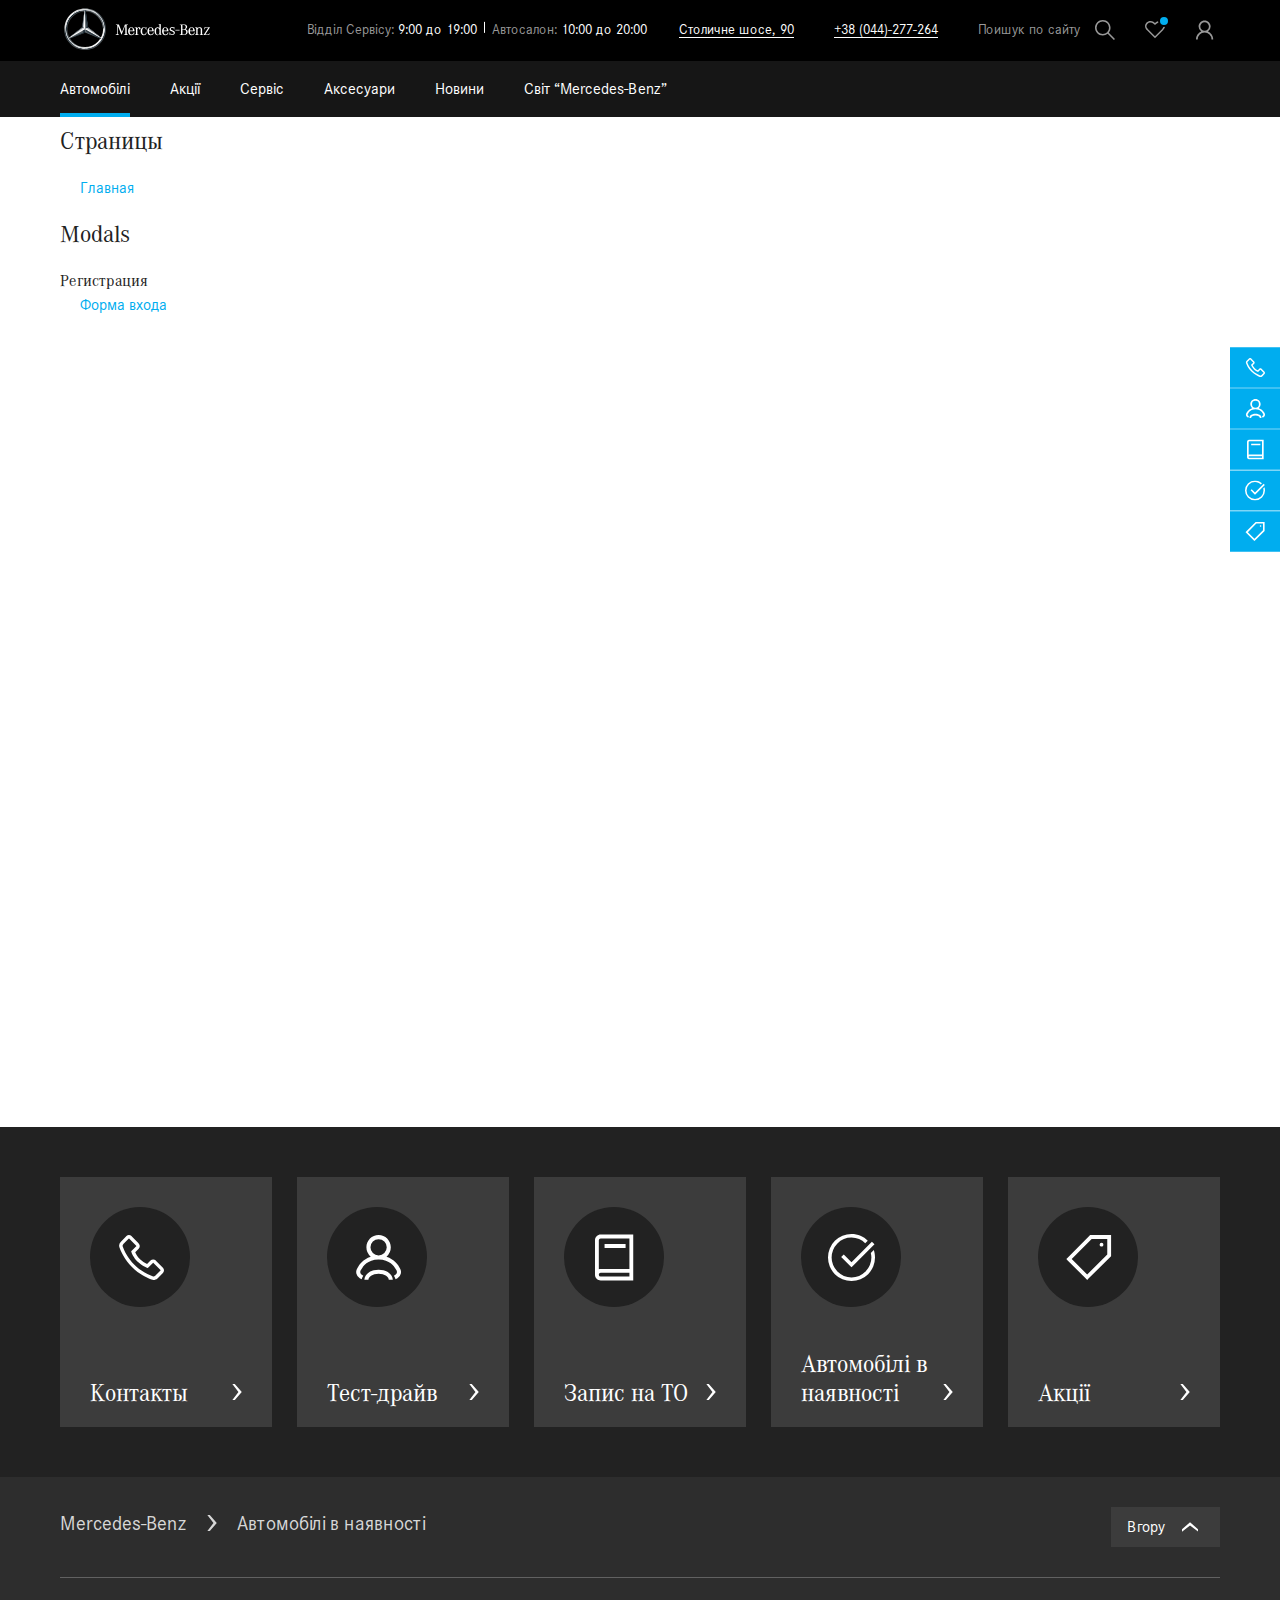
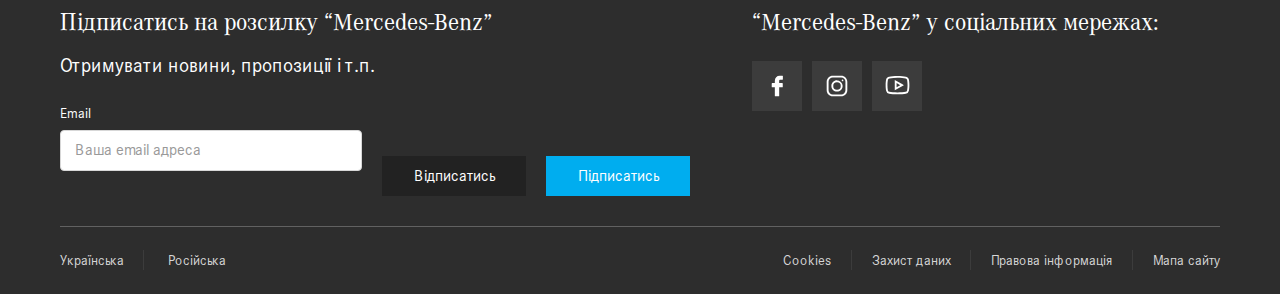
==== settings.html @ 361cc805 "login-popup" ====
<!DOCTYPE html>
<html lang="ru">

<head>
	<meta charset="UTF-8">
	<meta name="viewport" content="width=device-width, user-scalable=no, initial-scale=1.0, maximum-scale=1.0, minimum-scale=1.0">
	<meta http-equiv="X-UA-Compatible" content="IE=edge">
	<meta name="format-detection" content="telephone=no">
	<title>Mercedes Benz</title>
	<meta name="description" content="">
	<meta name="keywords" content="">

	<!--== Preload Fonts -->
	<link rel="preload" href="fonts/CorporateA-Regular.woff2" as="font" type="font/woff" crossorigin="">
	<link rel="preload" href="fonts/CorporateS-Regular.woff2" as="font" type="font/woff" crossorigin="">

	<!--== favicon  -->
	<link rel="apple-touch-icon" sizes="180x180" href="favicon/apple-touch-icon.png">
	<link rel="icon" type="image/png" sizes="32x32" href="favicon/favicon-32x32.png">
	<link rel="icon" type="image/png" sizes="16x16" href="favicon/favicon-16x16.png">
	<link rel="manifest" href="favicon/site.webmanifest">
	<link rel="mask-icon" href="favicon/safari-pinned-tab.svg" color="#888888">
	<meta name="msapplication-TileColor" content="#000000">
	<meta name="theme-color" content="#000000">

	<link rel="stylesheet" href="css/vendor.css">
	<link rel="stylesheet" href="css/index.css">
</head>

<body class="body">
	<div class="site">
		<header class="site__header header">
			<div class="header__top">
				<div class="container">
					<a class="header__logo" href="/">
						<img src="images/mercedes-benz-logo.svg" alt="site logo">
					</a>

					<div class="header__info">
						<div class="header__worktime worktime">
							<div class="worktime__item">
								<span class="worktime__title">Відділ Сервісу:</span>
								<span class="worktime__time">9:00 до 19:00</span>
							</div>
							<div class="worktime__item">
								<span class="worktime__title">Автосалон:</span>
								<span class="worktime__time">10:00 до 20:00</span>
							</div>
						</div>
						
						<div class="header__address">Столичне шосе, 90</div>

						<a class="header__phone" href="tel:+38044277264">+38 (044)-277-264</a>
					</div>
					
					<div class="header__controll"> 
						<button class="button _icon header__search">
							Поишук по сайту
							<span class="icon">
								<svg class="icon-search">
									<use xlink:href="symbol/sprite.svg#icon-search"></use>
								</svg>
							</span>
						</button>

						<button class="button _icon _wishlist">
							<span class="icon">
								<svg class="icon-heart">
									<use xlink:href="symbol/sprite.svg#icon-heart"></use>
								</svg>
							</span>
						</button>
						<a class="button _icon js-popup" href="#popup-login">
							<span class="icon">
								<svg class="icon-user">
									<use xlink:href="symbol/sprite.svg#icon-user"></use>
								</svg>
							</span>
						</a>
					</div>

					<button class="button _icon button-burger">
						<span class="icon">
							<svg class="icon-burger">
								<use xlink:href="symbol/sprite.svg#icon-burger"></use>
							</svg>
						</span>
					</button>
				</div>
			</div>
	
			<div class="header__nav">
				<div class="container">
					<nav class="menu">
	<ul class="menu__list">
		<li class="menu__item _has-submenu">
			<a href="#" class="menu__link _is-active">Автомобілі</a>

			<div class="submenu ">
				<header class="submenu__header">
					<h2 class="submenu__title">Автомобілі</h2>
					<button class="button _icon">
						<span class="icon">
							<svg class="icon-times">
								<use xlink:href="symbol/sprite.svg#icon-times"></use>
							</svg>
						</span>
					</button>
				</header>

				<ul class="submenu__list">
					<li class="submenu__item _has-submenu">
						<a href="#" class="submenu__link">
							<span class="submenu__link-text">Огляд модельного ряду </span>
							<span class="icon">
								<svg class="icon-arrow-next">
									<use xlink:href="symbol/sprite.svg#icon-arrow-next"></use>
								</svg>
							</span>
						</a>

						<div class="submenu">
							<header class="submenu__header">
								<button class="button _icon">
									<span class="icon">
										<svg class="icon-arrow-prev">
											<use xlink:href="symbol/sprite.svg#icon-arrow-prev"></use>
										</svg>
									</span>
								</button>
								<span class="submenu__title">Огляд модельного ряду</span>
							</header>

							<ul class="submenu__list">
								<li class="submenu__item _has-submenu">
									<a href="#" class="submenu__link">Підменю другого порядку #1</a>
								</li>
								<li class="submenu__item _has-submenu">
									<a href="#" class="submenu__link">Підменю другого порядку #2</a>
								</li>
								<li class="submenu__item _has-submenu">
									<a href="#" class="submenu__link">Підменю другого порядку #3</a>
								</li>
								<li class="submenu__item _has-submenu">
									<a href="#" class="submenu__link">Підменю другого порядку #4</a>
								</li>
								<li class="submenu__item _has-submenu">
									<a href="#" class="submenu__link">Підменю другого порядку #5</a>
								</li>
							</ul>
						</div>
					</li>
					<li class="submenu__item _has-submenu">
						<a href="#" class="submenu__link">
							<span class="submenu__link-text">Огляд модельного ряду </span>
							<span class="icon">
								<svg class="icon-arrow-next">
									<use xlink:href="symbol/sprite.svg#icon-arrow-next"></use>
								</svg>
							</span>
						</a>

						<div class="submenu">
							<header class="submenu__header">
								<button class="button _icon">
									<span class="icon">
										<svg class="icon-arrow-prev">
											<use xlink:href="symbol/sprite.svg#icon-arrow-prev"></use>
										</svg>
									</span>
								</button>
								<span class="submenu__title">Огляд модельного ряду</span>
							</header>

							<ul class="submenu__list">
								<li class="submenu__item _has-submenu">
									<a href="#" class="submenu__link">Підменю другого порядку #1</a>
								</li>
								<li class="submenu__item _has-submenu">
									<a href="#" class="submenu__link">Підменю другого порядку #2</a>
								</li>
								<li class="submenu__item _has-submenu">
									<a href="#" class="submenu__link">Підменю другого порядку #3</a>
								</li>
								<li class="submenu__item _has-submenu">
									<a href="#" class="submenu__link">Підменю другого порядку #4</a>
								</li>
								<li class="submenu__item _has-submenu">
									<a href="#" class="submenu__link">Підменю другого порядку #5</a>
								</li>
							</ul>
						</div>
					</li>
					<li class="submenu__item">
						<a href="#" class="submenu__link">
							<span class="submenu__link-text">Автомобілі в наявності</span>
						</a>
					</li>
					<li class="submenu__item">
						<a href="#" class="submenu__link">
							<span class="submenu__link-text">Акційні автомобілі</span>
						</a>
					</li>
					<li class="submenu__item">
						<a href="#" class="submenu__link">
							<span class="submenu__link-text">Тест-драйв</span>
						</a>
					</li>
					<li class="submenu__item">
						<a href="#" class="submenu__link">
							<span class="submenu__link-text">Порівняти автомобілі</span>
						</a>
					</li>
					<li class="submenu__item">
						<a href="#" class="submenu__link">
							<span class="submenu__link-text">Фінансові програми</span>
						</a>
					</li>
					<li class="submenu__item">
						<a href="#" class="submenu__link">
							<span class="submenu__link-text">Прайс-лист</span>
						</a>
					</li>
					<li class="submenu__item">
						<a href="#" class="submenu__link">
							<span class="submenu__link-text">Корпоративнi продажi</span>
						</a>
					</li>
				</ul>
			</div>
		</li>

		<li class="menu__item _has-submenu">
			<a href="#" class="menu__link">Акції</a>

			<div class="submenu">
				<header class="submenu__header">
					<h2 class="submenu__title">Аакції</h2>
					<button class="button _icon">
						<span class="icon">
							<svg class="icon-times">
								<use xlink:href="symbol/sprite.svg#icon-times"></use>
							</svg>
						</span>
					</button>
				</header>

				<ul class="submenu__list">
					<li class="submenu__item _has-submenu">
						<a href="#" class="submenu__link">
							<span class="submenu__link-text">Огляд модельного ряду </span>
							<span class="icon">
								<svg class="icon-arrow-next">
									<use xlink:href="symbol/sprite.svg#icon-arrow-next"></use>
								</svg>
							</span>
						</a>

						<div class="submenu">
							<header class="submenu__header">
								<button class="button _icon">
									<span class="icon">
										<svg class="icon-arrow-prev">
											<use xlink:href="symbol/sprite.svg#icon-arrow-prev"></use>
										</svg>
									</span>
								</button>
								<span class="submenu__title">Огляд модельного ряду</span>
							</header>

							<ul class="submenu__list">
								<li class="submenu__item _has-submenu">
									<a href="#" class="submenu__link">Підменю другого порядку #1</a>
								</li>
								<li class="submenu__item _has-submenu">
									<a href="#" class="submenu__link">Підменю другого порядку #2</a>
								</li>
								<li class="submenu__item _has-submenu">
									<a href="#" class="submenu__link">Підменю другого порядку #3</a>
								</li>
								<li class="submenu__item _has-submenu">
									<a href="#" class="submenu__link">Підменю другого порядку #4</a>
								</li>
								<li class="submenu__item _has-submenu">
									<a href="#" class="submenu__link">Підменю другого порядку #5</a>
								</li>
							</ul>
						</div>
					</li>
					<li class="submenu__item _has-submenu">
						<a href="#" class="submenu__link">
							<span class="submenu__link-text">Огляд модельного ряду </span>
							<span class="icon">
								<svg class="icon-arrow-next">
									<use xlink:href="symbol/sprite.svg#icon-arrow-next"></use>
								</svg>
							</span>
						</a>

						<div class="submenu">
							<header class="submenu__header">
								<button class="button _icon">
									<span class="icon">
										<svg class="icon-arrow-prev">
											<use xlink:href="symbol/sprite.svg#icon-arrow-prev"></use>
										</svg>
									</span>
								</button>
								<span class="submenu__title">Огляд модельного ряду</span>
							</header>

							<ul class="submenu__list">
								<li class="submenu__item _has-submenu">
									<a href="#" class="submenu__link">Підменю другого порядку #1</a>
								</li>
								<li class="submenu__item _has-submenu">
									<a href="#" class="submenu__link">Підменю другого порядку #2</a>
								</li>
								<li class="submenu__item _has-submenu">
									<a href="#" class="submenu__link">Підменю другого порядку #3</a>
								</li>
								<li class="submenu__item _has-submenu">
									<a href="#" class="submenu__link">Підменю другого порядку #4</a>
								</li>
								<li class="submenu__item _has-submenu">
									<a href="#" class="submenu__link">Підменю другого порядку #5</a>
								</li>
							</ul>
						</div>
					</li>
					<li class="submenu__item">
						<a href="#" class="submenu__link">
							<span class="submenu__link-text">Автомобілі в наявності</span>
						</a>
					</li>
					<li class="submenu__item">
						<a href="#" class="submenu__link">
							<span class="submenu__link-text">Акційні автомобілі</span>
						</a>
					</li>
					<li class="submenu__item">
						<a href="#" class="submenu__link">
							<span class="submenu__link-text">Тест-драйв</span>
						</a>
					</li>
					<li class="submenu__item">
						<a href="#" class="submenu__link">
							<span class="submenu__link-text">Порівняти автомобілі</span>
						</a>
					</li>
					<li class="submenu__item">
						<a href="#" class="submenu__link">
							<span class="submenu__link-text">Фінансові програми</span>
						</a>
					</li>
					<li class="submenu__item">
						<a href="#" class="submenu__link">
							<span class="submenu__link-text">Прайс-лист</span>
						</a>
					</li>
					<li class="submenu__item">
						<a href="#" class="submenu__link">
							<span class="submenu__link-text">Корпоративнi продажi</span>
						</a>
					</li>
				</ul>
			</div>
		</li>
		
		<li class="menu__item"><a href="#" class="menu__link">Сервіс</a></li>
		
		<li class="menu__item"><a href="#" class="menu__link">Аксесуари</a></li>
		<li class="menu__item"><a href="#" class="menu__link">Новини</a></li>
		<li class="menu__item"><a href="#" class="menu__link">Світ “Mercedes-Benz”</a></li>
	</ul>
</nav>
				</div>
			</div>
		</header>
		

<main class="m-settings">
	<div class="container">
		
		<div class="m-settings__block">
			<h3 class="m-settings__title">
				Страницы
			</h3>
			
			<ul class="m-settings__list">
				<li class="m-settings__item">
					<a class="m-settings__link" href="index.html">Главная</a>
				</li>
			</ul>
		</div>

		<div class="m-settings__block">
			<h3 class="m-settings__title">
				Modals
			</h3>

			<h4>Регистрация</h4>
			<ul class="m-settings__list">
				<li class="m-settings__item">
					<a class="m-settings__link" href="index.html">Форма входа</a>
				</li>
			</ul>
		</div>

	</div>
</main>

<style>

	.m-settings .container {
		max-width: 1200px;
		margin: 0 auto;

		min-height: 1000px;
	}

	.m-settings__block {
		margin-bottom: 20px;
	}

	.m-settings__title {
		margin: 10px 0 20px 0;
	}

	.m-settings__list {
		margin: 0 0 0 20px;
		padding: 0;
		list-style: none;
	}

	.m-settings__link {
		text-decoration: none;
		color: #00adef;
	}

	.m-settings__link:hover {
		text-decoration: underline;
	}

</style>

			<footer class="site__footer footer">
				<div class="footer__nav">
					<nav class="footer-nav">
						<div class="container">
							<a href="#" class="footer-nav__item">
								<div class="footer-nav__icon">
									<span class="icon _xl">
										<svg class="icon__svg icon-phone _xl">
											<use xlink:href="symbol/sprite.svg#icon-phone"></use>
										</svg>
									</span>								
								</div>
								<div class="footer-nav__text">
									Контакты
									<span class="icon">
										<svg class=" icon-arrow-next">
											<use xlink:href="symbol/sprite.svg#icon-arrow-next"></use>
										</svg>
									</span>
								</div>
							</a>
							<a href="#" class="footer-nav__item">
								<div class="footer-nav__icon">
									<span class="icon _xl">
										<svg class="icon__svg icon-test-drive _xl">
											<use xlink:href="symbol/sprite.svg#icon-test-drive"></use>
										</svg>
									</span>
								</div>	
								<div class="footer-nav__text">
									Тест-драйв
									<span class="icon">
										<svg class="icon-arrow-next">
											<use xlink:href="symbol/sprite.svg#icon-arrow-next"></use>
										</svg>
									</span>
								</div>
							</a>
							<a href="#" class="footer-nav__item">
								<div class="footer-nav__icon">
									<span class="icon _xl">
										<svg class="icon__svg icon-book _xl">
											<use xlink:href="symbol/sprite.svg#icon-book"></use>
										</svg>
									</span>
								</div>
								<div class="footer-nav__text">
									Запис на ТО
									<span class="icon">
										<svg class="icon-arrow-next">
											<use xlink:href="symbol/sprite.svg#icon-arrow-next"></use>
										</svg>
									</span>
								</div>
							</a>
							<a href="#" class="footer-nav__item">
								<div class="footer-nav__icon">
									<span class="icon _xl">
										<svg class="icon__svg icon-checkmark _xl">
											<use xlink:href="symbol/sprite.svg#icon-checkmark"></use>
										</svg>
									</span>
								</div>
								<div class="footer-nav__text">
									Автомобілі в наявності
									<span class="icon">
										<svg class="icon-arrow-next">
											<use xlink:href="symbol/sprite.svg#icon-arrow-next"></use>
										</svg>
									</span>
								</div>
							</a>
							<a href="#" class="footer-nav__item">
								<div class="footer-nav__icon">
									<span class="icon _xl">
										<svg class="icon__svg icon-sale _xl">
											<use xlink:href="symbol/sprite.svg#icon-sale"></use>
										</svg>
									</span>
								</div>	
								<div class="footer-nav__text">
									Акції
									<span class="icon">
										<svg class="icon-arrow-next">
											<use xlink:href="symbol/sprite.svg#icon-arrow-next"></use>
										</svg>
									</span>
								</div>
							</a>
						</div>
					</nav>
				</div>

				<div class="footer__main footer-main">
					<div class="footer-main__top">
						<div class="container">
							<nav class="footer-main__breadcrumbs breadcrumbs">
								<ol class="breadcrumbs__list">
									<li class="breadcrumbs__item">
										<a href="/" class="breadcrumbs__link">Mercedes-Benz</a>
										<span class="icon">
											<svg class=" icon-arrow-next">
												<use xlink:href="symbol/sprite.svg#icon-arrow-next"></use>
											</svg>
										</span>
									</li>
									<li class="breadcrumbs__item">
										Автомобілі в наявності
									</li>
								</ol>
							</nav>

							<a href="#" class="button button-totop">
								Вгору
								<span class="icon _top">
									<svg class="icon-arrow-next">
										<use xlink:href="symbol/sprite.svg#icon-arrow-next"></use>
									</svg>
								</span>	
							</a>
						</div>
					</div>

					<div class="footer-main__body">
						<div class="container">
							<div class="row">
								<div class="footer-main__subscribe subscribe">
									<h3 class="subscribe__title">Підписатись на розсилку “Mercedes-Benz”</h3>
									<p class="subscribe__descr">Отримувати новини, пропозиції і т.п.</p>

									<form class="subscribe__form form-subsrcribe" autocomplete='off'>
										<div class="form-group">
											<label class="label" for="form-subsrcribe-email">Email</label>
											<input class="input" type="text" placeholder="Ваша email адреса" required>
										</div>

										<button type="button" class="button-primary _dark">Відписатись</button>
										<button type="submit" class="button-primary">Підписатись</button>
									</form>
								</div>

								<div class="footer-main__social social">
									<h3 class="social__title">“Mercedes-Benz” у соціальних мережах:</h3>
									<div class="social__list">
										<a class="social__item" href="#">
											<span class="icon">
												<svg class="icon-facebook">
													<use xlink:href="symbol/sprite.svg#icon-facebook"></use>
												</svg>
											</span>	
										</a>

										<a class="social__item" href="#">
											<span class="icon">
												<svg class="icon-instagram">
													<use xlink:href="symbol/sprite.svg#icon-instagram"></use>
												</svg>
											</span>	
										</a>

										<a class="social__item" href="#">
											<span class="icon">
												<svg class="icon-youtube">
													<use xlink:href="symbol/sprite.svg#icon-youtube"></use>
												</svg>
											</span>	
										</a>
									</div>
								</div>
							</div>
						</div>
					</div>

					<div class="footer-main__bottom">
						<div class="container">
							<div class="footer__lang lang">
								<button class="button lang__item">Українська</button>
								<button class="button lang__item">Російська</button>
							</div>

							<nav class="footer-menu">
								<ul class="footer-menu__list">
									<li class="footer-menu__item">
										<a href="#" class="footer-menu__link">Cookies</a>
									</li>
									<li class="footer-menu__item">
										<a href="#" class="footer-menu__link">Захист даних</a>
									</li>
									<li class="footer-menu__item">
										<a href="#" class="footer-menu__link">Правова інформація</a>
									</li>
									<li class="footer-menu__item">
										<a href="#" class="footer-menu__link">Мапа сайту</a>
									</li>
								</ul>
							</nav>
						</div>
					</div>

				</div>
			</footer>

			<nav class="sticky-nav">
	<div class="sticky-nav__list">
		<div class="sticky-nav__item">
			<button class="button-primary _icon-left" data-sticky-nav-mobile-text="Контакты">
				<span class="icon">
					<svg class="icon-phone">
						<use xlink:href="symbol/sprite.svg#icon-phone"></use>
					</svg>
				</span>
				<span class="button-primary__text">Контакты</span>
			</button>
		</div>
		<div class="sticky-nav__item">
			<button class="button-primary _icon-left" data-sticky-nav-mobile-text="Тест-драйв">
				<span class="icon">
					<svg class="icon-test-drive">
						<use xlink:href="symbol/sprite.svg#icon-test-drive"></use>
					</svg>
				</span>
				<span class="button-primary__text">Тест-драйв</span>
			</button>
		</div>
		<div class="sticky-nav__item">
			<button class="button-primary _icon-left" data-sticky-nav-mobile-text="Запис на ТО">
				<span class="icon">
					<svg class="icon-book">
						<use xlink:href="symbol/sprite.svg#icon-book"></use>
					</svg>
				</span>
				<span class="button-primary__text">Запис на ТО</span>
			</button>
		</div>
		<div class="sticky-nav__item">
			<button class="button-primary _icon-left" data-sticky-nav-mobile-text="В наявності">
				<span class="icon">
					<svg class="icon-checkmark">
						<use xlink:href="symbol/sprite.svg#icon-checkmark"></use>
					</svg>
				</span>
				<span class="button-primary__text">Автомобілі в наявності</span>
			</button>
		</div>
		<div class="sticky-nav__item">
			<button class="button-primary _icon-left" data-sticky-nav-mobile-text="Акції">
				<span class="icon">
					<svg class="icon-sale">
						<use xlink:href="symbol/sprite.svg#icon-sale"></use>
					</svg>
				</span>
				<span class="button-primary__text">Акції</span>
			</button>
		</div>
	</div>
</nav>

		</div>

	<script src="js/vendor.js"></script>
	<script src="js/main.js"></script>
	</body>

</html>
---- css/index.css ----
/* settings
===================================================*/
/*! normalize.css v8.0.1 | MIT License | github.com/necolas/normalize.css */
/* Document
   ========================================================================== */
/**
 * 1. Correct the line height in all browsers.
 * 2. Prevent adjustments of font size after orientation changes in iOS.
 */
html {
    line-height: 1.15;
    /* 1 */

    -webkit-text-size-adjust: 100%;
    /* 2 */
}

/* Sections
	 ========================================================================== */
/**
   * Remove the margin in all browsers.
   */
body {
    margin: 0;
}

/**
   * Render the `main` element consistently in IE.
   */
main {
    display: block;
}

/**
   * Correct the font size and margin on `h1` elements within `section` and
   * `article` contexts in Chrome, Firefox, and Safari.
   */
h1 {
    font-size: 2em;
    margin: .67em 0;
}

/* Grouping content
	 ========================================================================== */
/**
   * 1. Add the correct box sizing in Firefox.
   * 2. Show the overflow in Edge and IE.
   */
hr {
    /* 1 */
    overflow: visible;
    -webkit-box-sizing: content-box;
            box-sizing: content-box;
    /* 1 */
    height: 0;
    /* 2 */
}

/**
   * 1. Correct the inheritance and scaling of font size in all browsers.
   * 2. Correct the odd `em` font sizing in all browsers.
   */
pre {
    font-family: monospace, monospace;
    /* 1 */
    font-size: 1em;
    /* 2 */
}

/* Text-level semantics
	 ========================================================================== */
/**
   * Remove the gray background on active links in IE 10.
   */
a {
    background-color: transparent;
}

/**
   * 1. Remove the bottom border in Chrome 57-
   * 2. Add the correct text decoration in Chrome, Edge, IE, Opera, and Safari.
   */
abbr[title] {
    /* 1 */
            text-decoration: underline;
            text-decoration: underline dotted;
    border-bottom: none;
    /* 2 */

    -webkit-text-decoration: underline dotted;
    /* 2 */
}

/**
   * Add the correct font weight in Chrome, Edge, and Safari.
   */
b,
strong {
    font-weight: bolder;
}

/**
   * 1. Correct the inheritance and scaling of font size in all browsers.
   * 2. Correct the odd `em` font sizing in all browsers.
   */
code,
kbd,
samp {
    font-family: monospace, monospace;
    /* 1 */
    font-size: 1em;
    /* 2 */
}

/**
   * Add the correct font size in all browsers.
   */
small {
    font-size: 80%;
}

/**
   * Prevent `sub` and `sup` elements from affecting the line height in
   * all browsers.
   */
sub,
sup {
    font-size: 75%;
    line-height: 0;
    position: relative;
    vertical-align: baseline;
}

sub {
    bottom: -.25em;
}

sup {
    top: -.5em;
}

/* Embedded content
	 ========================================================================== */
/**
   * Remove the border on images inside links in IE 10.
   */
img {
    border-style: none;
}

/* Forms
	 ========================================================================== */
/**
   * 1. Change the font styles in all browsers.
   * 2. Remove the margin in Firefox and Safari.
   */
button,
input,
optgroup,
select,
textarea {
    font-family: inherit;
    /* 1 */
    font-size: 100%;
    /* 1 */
    line-height: 1.15;
    /* 1 */
    margin: 0;
    /* 2 */
}

/**
   * Show the overflow in IE.
   * 1. Show the overflow in Edge.
   */
button,
input {
    /* 1 */
    overflow: visible;
}

/**
   * Remove the inheritance of text transform in Edge, Firefox, and IE.
   * 1. Remove the inheritance of text transform in Firefox.
   */
button,
select {
    /* 1 */
    text-transform: none;
}

/**
   * Correct the inability to style clickable types in iOS and Safari.
   */
button,
[type='button'],
[type='reset'],
[type='submit'] {
    -webkit-appearance: button;
}

/**
   * Remove the inner border and padding in Firefox.
   */
button::-moz-focus-inner,
[type='button']::-moz-focus-inner,
[type='reset']::-moz-focus-inner,
[type='submit']::-moz-focus-inner {
    padding: 0; 
    border-style: none;
}

/**
   * Restore the focus styles unset by the previous rule.
   */
button:-moz-focusring,
[type='button']:-moz-focusring,
[type='reset']:-moz-focusring,
[type='submit']:-moz-focusring {
    outline: 1px dotted ButtonText;
}

/**
   * Correct the padding in Firefox.
   */
fieldset {
    padding: .35em .75em .625em;
}

/**
   * 1. Correct the text wrapping in Edge and IE.
   * 2. Correct the color inheritance from `fieldset` elements in IE.
   * 3. Remove the padding so developers are not caught out when they zero out
   *    `fieldset` elements in all browsers.
   */
legend {
    /* 2 */
    display: table;
    -webkit-box-sizing: border-box;
            box-sizing: border-box;
    /* 1 */
    max-width: 100%;
    /* 1 */
    padding: 0;
    /* 3 */
    white-space: normal;
    /* 1 */
    color: inherit;
    /* 1 */
}

/**
   * Add the correct vertical alignment in Chrome, Firefox, and Opera.
   */
progress {
    vertical-align: baseline;
}

/**
   * Remove the default vertical scrollbar in IE 10+.
   */
textarea {
    overflow: auto;
}

/**
   * 1. Add the correct box sizing in IE 10.
   * 2. Remove the padding in IE 10.
   */
[type='checkbox'],
[type='radio'] {
    -webkit-box-sizing: border-box;
            box-sizing: border-box;
    /* 1 */
    padding: 0;
    /* 2 */
}

/**
   * Correct the cursor style of increment and decrement buttons in Chrome.
   */
[type='number']::-webkit-inner-spin-button,
[type='number']::-webkit-outer-spin-button {
    height: auto;
}

/**
   * 1. Correct the odd appearance in Chrome and Safari.
   * 2. Correct the outline style in Safari.
   */
[type='search'] {
    /* 1 */
    outline-offset: -2px;

    -webkit-appearance: textfield;
    /* 2 */
}

/**
   * Remove the inner padding in Chrome and Safari on macOS.
   */
[type='search']::-webkit-search-decoration {
    -webkit-appearance: none;
}

/**
   * 1. Correct the inability to style clickable types in iOS and Safari.
   * 2. Change font properties to `inherit` in Safari.
   */
::-webkit-file-upload-button {
    /* 1 */
    font: inherit;

    -webkit-appearance: button;
    /* 2 */
}

/* Interactive
	 ========================================================================== */
/*
   * Add the correct display in Edge, IE 10+, and Firefox.
   */
details {
    display: block;
}

/*
   * Add the correct display in all browsers.
   */
summary {
    display: list-item;
}

/* Misc
	 ========================================================================== */
/**
   * Add the correct display in IE 10+.
   */
template {
    display: none;
}

/**
   * Add the correct display in IE 10.
   */
[hidden] {
    display: none;
}

/* vendor
===================================================*/
/* global
===================================================*/
/*============================================================================
	#Fonts
==============================================================================*/
@font-face {
    font-family: 'CorporateA';
    font-weight: 400;
    font-style: normal;

    src: url('../fonts/CorporateA-Regular.woff2') format('woff2'), url('../fonts/CorporateA-Regular.woff') format('woff');
    font-display: swap;
}

@font-face {
    font-family: 'CorporateS';
    font-weight: 400;
    font-style: normal;

    src: url('../fonts/CorporateS-Regular.woff2') format('woff2'), url('../fonts/CorporateS-Regular.woff') format('woff');
    font-display: swap;
}

/*============================================================================
	#Global
==============================================================================*/
html {
    -webkit-box-sizing: border-box;
            box-sizing: border-box;
    height: 100%;

    scroll-behavior: smooth;
}

*,
*:before,
*:after {
    -webkit-box-sizing: inherit;
            box-sizing: inherit;
    outline: none;
}

body {
    height: 100%;

    -webkit-tap-highlight-color: rgba(0, 0, 0, 0);
}

img {
    max-width: 100%;
    height: auto;
    vertical-align: top;
}

svg {
    vertical-align: top;
}

.link {
    text-decoration: underline; 
    color: #00adef;
}
.link:hover {
    text-decoration: none;
}

/*============================================================================
	#Typography
==============================================================================*/
html {
    font-size: 100%;
}

body,
button,
input,
select,
optgroup,
textarea {
    font-family: 'CorporateS', serif;
    font-size: 16px;
    font-weight: 400;
    line-height: 1.52;
    color: #222222;

    -webkit-font-smoothing: antialiased;
    -moz-osx-font-smoothing: grayscale;
    -webkit-text-size-adjust: 100%;
}

h1,
h2,
h3,
h3,
h4,
h5,
h6 {
    font-family: 'CorporateA', serif;
    font-weight: 400;
    margin: 0;
    color: #222222;
}

h2 {
    font-size: 32px;
    line-height: 1.185;
}

h3 {
    font-size: 24px;
    line-height: 1.185;
}

/* ui/ux
===================================================*/
/*============================================================================
	#Button
==============================================================================*/
.button {
    margin: 0;
    padding: 0;
    cursor: pointer;
    -webkit-transition: color .3s ease;
         -o-transition: color .3s ease;
            transition: color .3s ease; 
    border: none;
    background: none;
    -webkit-box-shadow: none;
            box-shadow: none;
}
.button._icon {
    display: -webkit-box;
    display: -ms-flexbox;
    display: flex;
    -webkit-box-align: center;
    align-items: center; 
    -ms-flex-align: center;
}
.button._wishlist {
    position: relative;
}
.button._wishlist::before {
    position: absolute;
    top: 0;
    right: 0;
    width: 12px;
    height: 12px;
    content: '';
    border: 2px solid #000000;
    border-radius: 100%; 
    background: #00adef;
}
.button._icon-right {
    display: -webkit-box;
    display: -ms-flexbox;
    display: flex;
}
.button._icon-right .icon {
    margin-left: 8px;
}
.button._icon-left {
    display: -webkit-box;
    display: -ms-flexbox;
    display: flex;
}
.button._icon-left .icon {
    margin-right: 8px;
}

.button-primary {
    font-size: 16px;
    line-height: 1.52;
    display: -webkit-box;
    display: -ms-flexbox;
    display: flex;
    -webkit-box-align: center;
    align-items: center;
    -ms-flex-align: center;
    -webkit-box-pack: center;
    -ms-flex-pack: center;
    justify-content: center;
    height: 100%;
    min-height: 40px;
    padding: 5px 10px;
    cursor: pointer;
    -webkit-transition: background .3s ease,    color .3s ease;
         -o-transition: background .3s ease,    color .3s ease;
            transition: background .3s ease,    color .3s ease;
    text-decoration: none;
    color: white;
    border: none;
    background: #00adef;

    fill: white;
}
.button-primary._icon-right .icon {
    margin-left: 8px;
}
.button-primary._icon-left .icon {
    margin-right: 8px;
}
.button-primary:hover {
    background: #007baa;
}
.button-primary:disabled {
    cursor: inherit;
    opacity: .4;
    background: #00adef;
}
.button-primary:disabled .icon {
    cursor: inherit;
}

.button-primary._dark {
    background: #222222;
}
.button-primary._dark:hover {
    color: #00adef;
    background: #2a2a2a;

    fill: #00adef;
}
.button-primary._dark:disabled {
    opacity: 1; 
    color: #999999;
    background: #3c3c3c;

    fill: #999999;
}

.button-primary._google,
.button-primary._facebook {
    position: relative;
}
.button-primary._google .icon,
.button-primary._facebook .icon {
    position: absolute;
    left: 10px;
}

.button-primary._google {
    background: #eb4335;
}
.button-primary._google:hover {
    background: #9e281e;
}

.button-primary._facebook {
    background: #3c5a9a;
}
.button-primary._facebook:hover {
    background: #1b305f;
}

.button-totop {
    display: -webkit-box;
    display: -ms-flexbox;
    display: flex;
    -webkit-box-align: center;
    align-items: center;
    -ms-flex-align: center;
    -webkit-box-pack: center;
    -ms-flex-pack: center;
    justify-content: center;
    width: 120px;
    height: 40px;
    -webkit-transition: color .3s ease;
         -o-transition: color .3s ease;
            transition: color .3s ease; 
    text-decoration: none;
    color: white;
    background: #3c3c3c;

    fill: white;
}
.button-totop .icon {
    margin-left: 10px;
}
.button-totop:hover {
    color: #00adef;

    fill: #00adef;
}

.button-burger {
    display: none !important; 

    fill: white;
}
@media (max-width: 1200px) {
    .button-burger {
        display: -webkit-box !important;
        display: -ms-flexbox !important;
        display: flex !important;
    }
}

/*============================================================================
	#Icons
==============================================================================*/
.icon {
    display: -webkit-box;
    display: -ms-flexbox;
    display: flex;
    -webkit-box-align: center;
    align-items: center;
    -ms-flex-align: center;
    -webkit-box-flex: 0;
    -ms-flex: 0 0 auto;
        flex: 0 0 auto;
    -webkit-box-pack: center;
    -ms-flex-pack: center;
    justify-content: center;
    width: 30px;
    height: 30px;
    cursor: pointer; 
    -webkit-transition: fill .3s ease;
         -o-transition: fill .3s ease;
            transition: fill .3s ease;
}
.icon._xl {
    width: 70px; 
    height: 70px;
}
@media (max-width: 1200px) {
    .icon._xl {
        width: 28px; 
        height: 28px;
    }
}
.icon._top {
    -webkit-transform: rotate(-90deg);
        -ms-transform: rotate(-90deg);
            transform: rotate(-90deg);
}
.icon._down {
    -webkit-transform: rotate(90deg);
        -ms-transform: rotate(90deg);
            transform: rotate(90deg);
}
.icon-search {
    width: 20px;
    height: 20px;
}
.icon-heart {
    width: 20px;
    height: 18px;
}
.icon-user {
    width: 18px;
    height: 20px;
}
.icon-times {
    width: 15px;
    height: 15px;
}
.icon-arrow-next,
.icon-arrow-prev {
    width: 10px; 
    height: 16px;
}
.icon-phone {
    width: 20px;
    height: 20px;
}
.icon-phone._xl {
    width: 47px; 
    height: 47px;
}
@media (max-width: 1200px) {
    .icon-phone._xl {
        width: 18px; 
        height: 18px;
    }
}
.icon-test-drive {
    width: 20px;
    height: 20px;
}
.icon-test-drive._xl {
    width: 47px; 
    height: 47px;
}
@media (max-width: 1200px) {
    .icon-test-drive._xl {
        width: 18px; 
        height: 18px;
    }
}
.icon-book {
    width: 17px; 
    height: 20px;
}
.icon-book._xl {
    width: 39px; 
    height: 47px;
}
@media (max-width: 1200px) {
    .icon-book._xl {
        width: 19px; 
        height: 16px;
    }
}
.icon-checkmark {
    width: 20px;
    height: 20px;
}
.icon-checkmark._xl {
    width: 47px; 
    height: 47px;
}
@media (max-width: 1200px) {
    .icon-checkmark._xl {
        width: 18px; 
        height: 18px;
    }
}
.icon-sale {
    width: 20px;
    height: 20px;
}
.icon-sale._xl {
    width: 47px; 
    height: 47px;
}
@media (max-width: 1200px) {
    .icon-sale._xl {
        width: 18px; 
        height: 18px;
    }
}
.icon-facebook {
    width: 12px;
    height: 22px;
}
.icon-instagram {
    width: 22px;
    height: 22px;
}
.icon-youtube {
    width: 25px;
    height: 19px;
}
.icon-google {
    width: 20px;
    height: 20px;
}
.icon-eq {
    width: 48px;
    height: 22px;
}
.icon-amg {
    width: 86px;
    height: 8px;
}
.icon-maybach {
    width: 93px;
    height: 8px;
}
.icon-burger {
    width: 30px;
    height: 15px;
}
.icon-plus {
    width: 20px;
    height: 20px;
}

/*============================================================================
	#FORM
==============================================================================*/
.form-group {
    display: -webkit-box;
    display: -ms-flexbox;
    display: flex;
    -webkit-box-orient: vertical;
    -webkit-box-direction: normal;
    -ms-flex-direction: column;
        flex-direction: column;
    width: 100%;
    margin-bottom: 20px;
}

.label {
    font-family: 'CorporateS', serif;
    font-size: 14px;
    font-weight: 400;
    line-height: 1.52;
    display: block;
    margin-bottom: 6px; 
    color: #222222;
}

.input {
    font-family: 'CorporateS', serif;
    font-size: 16px;
    width: 100%; 
    padding: 7px 14px;
    color: #222222;
    border: 1px solid #d7d7d7;
    border-radius: 4px;
}
.input::-webkit-input-placeholder {
    color: #999999;
}
.input::-moz-placeholder {
    color: #999999;
}
.input:-ms-input-placeholder {
    color: #999999;
}
.input::-ms-input-placeholder {
    color: #999999;
}
.input::placeholder {
    color: #999999;
}
.input:focus::-webkit-input-placeholder {
    color: transparent;
}
.input:focus::-moz-placeholder {
    color: transparent;
}
.input:focus:-ms-input-placeholder {
    color: transparent;
}
.input:focus::-ms-input-placeholder {
    color: transparent;
}
.input:focus::placeholder {
    color: transparent;
}

/* common
===================================================*/
/*============================================================================
	COMMON
==============================================================================*/
.container {
    max-width: 1440px;
    margin: 0 auto;
    padding-right: 30px; 
    padding-left: 30px;
}
@media screen and (max-width: 992px) {
    .container {
        padding-right: 15px; 
        padding-left: 15px;
    }
}
@media (max-width: 1440px) {
    .container {
        max-width: 1200px;
        padding: 0 20px;
    }
}
@media (max-width: 1200px) {
    .container {
        max-width: 660px;
        padding: 0 20px;
    }
}
@media (max-width: 660px) {
    .container {
        max-width: 570px;
        padding: 0 20px;
    }
}

.row {
    display: -webkit-box;
    display: -ms-flexbox;
    display: flex;
    -ms-flex-wrap: wrap;
        flex-wrap: wrap;
    margin-right: -15px; 
    margin-left: -15px;
}

.section-test .row {
    display: -webkit-box;
    display: -ms-flexbox;
    display: flex;
    -ms-flex-wrap: wrap;
        flex-wrap: wrap;
    margin-right: -15px; 
    margin-left: -15px;
}

.section-test .col {
    -webkit-box-sizing: border-box;
            box-sizing: border-box;
    width: calc(100% - 30px); 
    margin-right: 15px;
    margin-left: 15px;
    word-wrap: break-word;
}

.body::before {
    position: fixed;
    z-index: 100;
    top: 0;
    left: 0;
    visibility: hidden;
    width: 100%;
    height: 100%;
    content: '';
    -webkit-transition: all .3s ease;
         -o-transition: all .3s ease;
            transition: all .3s ease; 
    pointer-events: none;
    opacity: 0;
    background: #000000;
}

.body.overlay {
    position: relative;
}
.body.overlay::before {
    visibility: visible;
    pointer-events: all; 
    opacity: .6;
}
.body.overlay .header .submenu {
    z-index: 101;
}

.sticky-nav {
    position: fixed;
    z-index: 20;
    top: 50%;
    right: 50px;
    -webkit-transform: translateX(100%) translateY(-50%);
        -ms-transform: translateX(100%) translateY(-50%);
            transform: translateX(100%) translateY(-50%);
}
.sticky-nav__item {
    margin-bottom: 1px; 
    background: #00adef;
}
.sticky-nav .button-primary {
    padding-right: 20px;
    -webkit-transition: -webkit-transform .3s ease;
         -o-transition:         transform .3s ease;
            transition: -webkit-transform .3s ease;
            transition:         transform .3s ease;
            transition:         transform .3s ease, -webkit-transform .3s ease;
}
.sticky-nav .button-primary .icon {
    margin-right: 16px;
}
.sticky-nav .button-primary:hover {
    -webkit-transform: translateX(calc(-100% + 50px));
        -ms-transform: translateX(calc(-100% + 50px));
            transform: translateX(calc(-100% + 50px));
    background: inherit;
}

@media (max-width: 660px) {
    .sticky-nav {
        top: auto;
        right: auto;
        bottom: 0;
        width: 100%;
        -webkit-transform: none;
            -ms-transform: none;
                transform: none;
        background: #222222;
    }
    .sticky-nav__list {
        display: -webkit-box;
        display: -ms-flexbox;
        display: flex;
    }
    .sticky-nav__item {
        position: relative; 
        display: -webkit-box;
        display: -ms-flexbox;
        display: flex;
        -webkit-box-flex: 1;
        -ms-flex: 1 1 auto;
            flex: 1 1 auto;
        -webkit-box-pack: center;
        -ms-flex-pack: center;
        justify-content: center;
        margin-bottom: 0;
        background: transparent;
    }
    .sticky-nav__item:not(:last-child)::after {
        position: absolute;
        top: 50%;
        right: 0;
        width: 1px;
        height: 70%;
        content: '';
        -webkit-transform: translateY(-50%);
            -ms-transform: translateY(-50%);
                transform: translateY(-50%); 
        background: #3c3c3c;
    }
    .sticky-nav .button-primary {
        -webkit-box-orient: vertical;
        -webkit-box-direction: normal;
        -ms-flex-direction: column;
            flex-direction: column;
        padding-right: 14px; 
        padding-left: 14px;
        background: transparent;
    }
    .sticky-nav .button-primary .icon {
        margin-right: 0;
    }
    .sticky-nav .button-primary__text {
        font-size: 12px;
    }
}

@media (max-width: 414px) {
    .sticky-nav .button-primary {
        padding-right: 5px; 
        padding-left: 5px;
    }
}

.content .container {
    display: -webkit-box;
    display: -ms-flexbox;
    display: flex;
    -ms-flex-wrap: wrap;
        flex-wrap: wrap;
}

.content__aside {
    -webkit-box-flex: 0;
    -ms-flex: 0 0 300px;
        flex: 0 0 300px;
    max-width: 300px;
    margin-right: 60px;
}
@media (max-width: 1200px) {
    .content__aside {
        -webkit-box-flex: 0;
        -ms-flex: 0 0 100%;
            flex: 0 0 100%;
        max-width: 100%;
        margin-right: 0;
    }
}

.content__main {
    -webkit-box-flex: 1;
    -ms-flex: 1;
        flex: 1;
}
@media (max-width: 1440px) {
    .content__main {
        -webkit-box-flex: 0;
        -ms-flex: 0 0 800px;
            flex: 0 0 800px; 
        max-width: 800px;
    }
}
@media (max-width: 1200px) {
    .content__main {
        -webkit-box-flex: 0;
        -ms-flex: 0 0 100%;
            flex: 0 0 100%;
        max-width: 100%;
    }
}

/* components
===================================================*/
/*============================================================================
	#BREADCRUMBS
==============================================================================*/
.breadcrumbs {
    color: #222222;

    fill: #222222;
}
.breadcrumbs__list {
    font-family: 'CorporateS', serif;
    font-size: 20px;
    font-weight: 400;
    line-height: 1.52;
    display: -webkit-box;
    display: -ms-flexbox;
    display: flex;
    -webkit-box-align: center;
    align-items: center;
    -ms-flex-align: center;
    -ms-flex-wrap: wrap;
        flex-wrap: wrap; 
    margin: 0;
    padding: 0;
    list-style-type: none;
    color: inherit;
}
.breadcrumbs__item {
    display: -webkit-box;
    display: -ms-flexbox;
    display: flex;
    margin-right: 10px;
}
.breadcrumbs__item .icon {
    margin-left: 10px;
}
.breadcrumbs__link {
    font-family: 'CorporateS', serif;
    font-size: 20px;
    font-weight: 400;
    line-height: 1.52;
    text-decoration: none;
    color: inherit;
}
.breadcrumbs__link:hover {
    color: #00adef;
}

/*============================================================================
	#CARD
==============================================================================*/
.cards-group {
    margin-bottom: 30px;
}
.cards-group__title {
    margin-bottom: 46px;
}
@media (max-width: 1200px) {
    .cards-group__title {
        font-family: 'CorporateA', serif;
        font-size: 24px;
        font-weight: 400;
        line-height: 1.185;
        margin-bottom: 32px; 
        color: #222222;
    }
}
.cards-group__container {
    display: -webkit-box;
    display: -ms-flexbox;
    display: flex;
    -ms-flex-wrap: wrap;
        flex-wrap: wrap;
    margin-right: -30px; 
    margin-left: -30px;
}
@media (max-width: 1200px) {
    .cards-group__container {
        margin-right: -10px; 
        margin-left: -10px;
    }
}
.cards-group__col {
    max-width: calc((100% / 3) - 60px);
    margin: 0 30px;
}
@media (max-width: 1440px) {
    .cards-group__col {
        max-width: calc((100% / 2.4) - 60px);
    }
}
@media (max-width: 1200px) {
    .cards-group__col {
        max-width: calc((100% / 2) - 20px);
        margin: 0 10px;
    }
}
@media (max-width: 570px) {
    .cards-group__col {
        max-width: calc(100%  - 20px);
        margin: 0 10px;
    }
}

.card {
    position: relative;
    width: 100%;
    margin-bottom: 30px; 
    padding: 0 0 0 0;
}
@media (max-width: 1200px) {
    .card {
        background: #f8f8f8;
    }
}
.card::before {
    position: absolute;
    z-index: -1;
    top: -15px;
    left: -15px;
    width: calc(100% + 30px);
    height: calc(100% + 30px);
    content: '';
    -webkit-transition: opacity .3s ease;
         -o-transition: opacity .3s ease;
            transition: opacity .3s ease; 
    opacity: 0;
    background: white;
    -webkit-box-shadow: 0 13px 60px rgba(0, 0, 0, .15);
            box-shadow: 0 13px 60px rgba(0, 0, 0, .15);
}
@media (max-width: 1200px) {
    .card::before {
        display: none;
    }
}
.card::after {
    position: absolute;
    z-index: 1;
    top: -15px;
    left: -15px;
    width: calc(100% + 30px);
    height: calc(100% + 30px);
    content: '';
    -webkit-transition: opacity .3s ease;
         -o-transition: opacity .3s ease;
            transition: opacity .3s ease;
    opacity: 0;
    border-bottom: 1px solid #dddddd; 
    background: white;
}
@media (max-width: 1200px) {
    .card::after {
        display: none;
    }
}
.card__link {
    text-decoration: none;
    color: #222222;
}
.card__link:active,
.card__link:visited {
    color: #222222;
}
@media (max-width: 1200px) {
    .card__link {
        display: -webkit-box;
        display: -ms-flexbox;
        display: flex;
        -webkit-box-orient: vertical;
        -webkit-box-direction: reverse;
        -ms-flex-direction: column-reverse;
            flex-direction: column-reverse;
        padding: 5px;
    }
}
.card__header {
    position: relative;
    padding-top: 40px;
}
.card__car-type {
    position: absolute;
    z-index: 12;
    top: 10px; 
    display: inline-block;
    margin-left: 10px;
    padding: 7px 22px;
    border: 1px solid #222222;
    border-radius: 30px;
}
@media (max-width: 1200px) {
    .card__car-type {
        top: 15px; 
        margin-left: 20px;
    }
}
.card__car-type._new {
    color: white; 
    border-color: #00adef;
    background-color: #00adef;
}
.card__media {
    position: relative;
    min-height: 150px;
    max-height: 150px;
    margin-bottom: 65px;
}
@media (max-width: 570px) {
    .card__media {
        min-height: 45vw;
        max-height: 45vw;
    }
}
@media (max-width: 375px) {
    .card__media {
        min-height: 160px;
        max-height: 160px;
    }
}
.card__image {
    position: absolute;
    z-index: 10;
    display: -webkit-box;
    display: -ms-flexbox;
    display: flex;
    overflow: hidden; 
    -webkit-box-align: center;
    align-items: center;
    -ms-flex-align: center;
    -webkit-box-pack: center;
    -ms-flex-pack: center;
    justify-content: center;
    width: 100%;
    height: 150px;
}
@media (max-width: 1200px) {
    .card__image {
        display: none;
    }
}
.card__slider {
    visibility: hidden; 
    opacity: 0;
}
@media (max-width: 1200px) {
    .card__slider {
        visibility: visible; 
        opacity: 1;
    }
}
.card__body {
    position: relative;
    z-index: 2; 
    text-align: center;
}
@media (max-width: 1200px) {
    .card__body {
        padding: 0 18px; 
        text-align: left;
    }
}
.card__title {
    margin-bottom: 30px;
}
@media (max-width: 1200px) {
    .card__title {
        margin-top: 20px;
        margin-bottom: 10px;
    }
}
.card__price {
    font-family: 'CorporateS', serif;
    font-size: 20px;
    font-weight: 400;
    line-height: 1.52;
    color: #222222;
}
.card__options {
    position: absolute;
    bottom: 0;
    width: 100%;
    padding-top: 20px;
    -webkit-transition: opacity .3s ease, visibility .3s ease;
         -o-transition: opacity .3s ease, visibility .3s ease;
            transition: opacity .3s ease, visibility .3s ease; 
    -webkit-transform: translateY(calc(100% + 15px));
        -ms-transform: translateY(calc(100% + 15px));
            transform: translateY(calc(100% + 15px));
    opacity: 0;
    background: #cccccc;
}
@media (max-width: 1200px) {
    .card__options {
        z-index: 14;
        top: 50%;
        bottom: auto;
        padding: 21px 20px;
        -webkit-transform: translateY(-45%);
            -ms-transform: translateY(-45%);
                transform: translateY(-45%);
        pointer-events: none; 
        border: 1px solid #d7d7d7;
        border-radius: 4px;
        background: white;
        -webkit-box-shadow: 0 27px 27px rgba(0, 0, 0, .15);
                box-shadow: 0 27px 27px rgba(0, 0, 0, .15);
    }
}
.card__options::before {
    position: absolute;
    z-index: -1;
    top: 0;
    left: -15px;
    width: calc(100% + 30px);
    height: calc(100% + 15px);
    content: '';
    pointer-events: none; 
    background: white;
    -webkit-box-shadow: 0 13px 60px rgba(0, 0, 0, .15);
            box-shadow: 0 13px 60px rgba(0, 0, 0, .15);
}
@media (max-width: 1200px) {
    .card__options::before {
        display: none;
    }
}
.card__options._is-visible {
    visibility: visible !important;
    pointer-events: all !important; 
    opacity: 1 !important;
}
.card__show-options {
    position: absolute;
    z-index: 15; 
    right: 20px;
    bottom: 23px;
    display: none;
    visibility: hidden;
    -webkit-box-align: center;
    align-items: center;
    -ms-flex-align: center;
    -webkit-box-pack: center;
    -ms-flex-pack: center;
    justify-content: center;
    width: 50px;
    height: 50px;
    -webkit-transition: -webkit-transform .3s ease;
         -o-transition:         transform .3s ease;
            transition: -webkit-transform .3s ease;
            transition:         transform .3s ease;
            transition:         transform .3s ease, -webkit-transform .3s ease;
    pointer-events: none;
    border-radius: 100%;
    -webkit-box-shadow: 0 4px 14px rgba(0, 0, 0, .15);
            box-shadow: 0 4px 14px rgba(0, 0, 0, .15);
}
@media (max-width: 1200px) {
    .card__show-options {
        display: -webkit-box;
        display: -ms-flexbox;
        display: flex;
        visibility: visible;
        pointer-events: all;
    }
}
.card__show-options._is-active {
    -webkit-transform: rotate(45deg);
        -ms-transform: rotate(45deg);
            transform: rotate(45deg);
}
.card:hover {
    z-index: 13;
}
.card:hover::before,
.card:hover::after {
    opacity: 1;
}
.card:hover .card__slider {
    position: relative;
    z-index: 11;
    visibility: visible; 
    opacity: 1;
}
.card:hover .card__image {
    z-index: 10;
}
.card:hover .card__options {
    visibility: visible; 
    opacity: 1;
}
@media (max-width: 1200px) {
    .card:hover .card__options {
        visibility: hidden; 
        opacity: 0;
    }
}

.card-slider {
    overflow: visible;
}
.card-slider__slide {
    display: -webkit-box;
    display: -ms-flexbox;
    display: flex;
    overflow: hidden; 
    -webkit-box-align: center;
    align-items: center;
    -ms-flex-align: center;
    -webkit-box-pack: center;
    -ms-flex-pack: center;
    justify-content: center;
    height: 150px;
    background: white;
}
@media (max-width: 1200px) {
    .card-slider__slide {
        background: #f8f8f8;
    }
}
@media (max-width: 570px) {
    .card-slider__slide {
        height: 45vw;
    }
}
@media (max-width: 375px) {
    .card-slider__slide {
        height: 160px;
    }
}
.card-slider__nav {
    position: absolute;
    z-index: 1;
    bottom: -30px !important;
    display: -webkit-box;
    display: -ms-flexbox;
    display: flex;
    -webkit-box-pack: center;
    -ms-flex-pack: center;
    justify-content: center;
}
.card-slider__bullet {
    position: relative; 
    display: block;
    width: 8px;
    height: 8px;
    margin: 4px 7px;
    padding: 4px;
    opacity: 1;
    border-radius: 100%;
    background: #999999;
}
.card-slider__bullet::before {
    position: absolute;
    top: -50%;
    left: -50%;
    width: 16px;
    height: 16px;
    content: '';
    background: transparent;
}
.card-slider__bullet._is-active {
    background: #222222;
}

.card-options__item {
    -webkit-box-align: center;
    align-items: center; 
    -ms-flex-align: center;
    width: 100%;
}
.card-options__item:not(:last-child) {
    margin-bottom: 16px;
}

/* views
===================================================*/
/*============================================================================
	#Header
==============================================================================*/
.header__top {
    padding: 8px 0 10px;
    background: #000000;
}
.header__top .container {
    display: -webkit-box;
    display: -ms-flexbox;
    display: flex;
    -webkit-box-align: center;
    align-items: center; 
    -ms-flex-align: center;
}

.header__nav {
    background: #161616;
}
@media (max-width: 1200px) {
    .header__nav {
        display: none;
        visibility: hidden;
    }
}

.header__logo {
    margin-right: auto;
    margin-left: 4px;
}
@media (max-width: 1200px) {
    .header__logo {
        margin-left: 0;
    }
    .header__logo img {
        width: 140px;
    }
}

.header__info {
    display: -webkit-box;
    display: -ms-flexbox;
    display: flex;
    -webkit-box-align: center;
    align-items: center; 
    -ms-flex-align: center;
}
@media (max-width: 1200px) {
    .header__info {
        display: none;
        visibility: hidden;
    }
}

.header__worktime {
    margin-right: 32px;
}

.header__address,
.header__phone {
    font-family: 'CorporateS', serif;
    font-size: 14px;
    font-weight: 400;
    line-height: 1.52;
    position: relative;
    height: 100%;
    margin-right: 40px;
    -webkit-transition: color .3s ease;
         -o-transition: color .3s ease;
            transition: color .3s ease; 
    text-decoration: none;
    color: white;
}
.header__address::after,
.header__phone::after {
    position: absolute;
    bottom: 2px;
    left: 0;
    width: 100%;
    height: 1px;
    content: '';
    -webkit-transition: background .3s ease;
         -o-transition: background .3s ease;
            transition: background .3s ease; 
    background: white;
}

.header__phone:hover {
    color: #00adef;
}
.header__phone:hover::after {
    background: #00adef;
}

.header__controll {
    display: -webkit-box;
    display: -ms-flexbox;
    display: flex;
    -webkit-box-align: center;
    align-items: center; 
    -ms-flex-align: center;
}
@media (max-width: 1200px) {
    .header__controll {
        display: none;
        visibility: hidden;
    }
}
.header__controll .button {
    color: #999999; 

    fill: #999999;
}
.header__controll .button:not(:last-child) {
    margin-right: 20px;
}
.header__controll .button:hover {
    color: #00adef;

    fill: #00adef;
}

.header__search {
    font-size: 14px;
}
.header__search .icon {
    margin-left: 10px;
}

.worktime {
    font-family: 'CorporateS', serif;
    font-size: 14px;
    font-weight: 400;
    line-height: 1.52;
    display: -webkit-box;
    display: -ms-flexbox;
    display: flex;
    color: #999999;
}
.worktime__item:not(:last-child) {
    position: relative;
    margin-right: 7px;
    padding-right: 8px;
}
.worktime__item:not(:last-child):after {
    position: absolute;
    top: 50%;
    right: 0;
    width: 1px;
    height: 11px;
    content: '';
    -webkit-transform: translateY(-65%);
        -ms-transform: translateY(-65%);
            transform: translateY(-65%); 
    background: white;
}
.worktime__time {
    color: white;
}

.menu {
    position: relative;
}
.menu__list {
    display: -webkit-box;
    display: -ms-flexbox;
    display: flex; 
    margin: 0;
    padding: 0;
    list-style-type: none;
}
.menu__item:not(:last-child) {
    margin-right: 40px;
}
.menu__link {
    display: block;
    padding: 16px 0;
    -webkit-transition: color .3s ease;
         -o-transition: color .3s ease;
            transition: color .3s ease; 
    text-decoration: none;
    color: white;
}
.menu__link._is-active {
    position: relative;
}
.menu__link._is-active::after {
    position: absolute;
    bottom: 0; 
    left: 0;
    width: 100%;
    height: 4px;
    content: '';
    background: #00adef;
}
.menu__link:hover {
    color: #00adef;
}

.submenu {
    position: absolute;
    left: -20px;
    visibility: hidden;
    width: 365px;
    margin-top: 4px;
    margin-right: 12px;
    padding: 22px 0 34px 0;
    -webkit-transition: all .3s ease;
         -o-transition: all .3s ease;
            transition: all .3s ease; 
    -webkit-transform: translateX(30px);
        -ms-transform: translateX(30px);
            transform: translateX(30px);
    pointer-events: none;
    opacity: 0;
    border-radius: 8px;
    background: white;
}
.submenu__header {
    display: -webkit-box;
    display: -ms-flexbox;
    display: flex;
    -webkit-box-align: center;
    align-items: center;
    -ms-flex-align: center;
    -webkit-box-pack: justify;
    -ms-flex-pack: justify;
    justify-content: space-between;
    min-height: 40px;
    margin-bottom: 40px;
    padding: 0 26px 0 32px;
}
.submenu__header .button {
    height: 100%;
    margin-right: 0 !important; 
    color: #222222;

    fill: #222222;
}
.submenu__title {
    -ms-flex-item-align: start;
    align-self: flex-start;
}
.submenu__list {
    margin: 0;
    padding: 0;
    list-style-type: none;
}
.submenu__item {
    display: -webkit-box;
    display: -ms-flexbox;
    display: flex;
    -webkit-box-pack: justify;
    -ms-flex-pack: justify;
    justify-content: space-between;
    padding: 0 26px 0 32px;
}
.submenu__item:not(:last-child) {
    margin-bottom: 30px;
}
.submenu__item:hover {
    fill: #00adef;
}
.submenu__item:hover > .submenu__link {
    color: #00adef;
}
.submenu__link {
    font-size: 20px;
    display: -webkit-box;
    display: -ms-flexbox;
    display: flex;
    -webkit-box-pack: justify;
    -ms-flex-pack: justify;
    justify-content: space-between;
    width: 100%; 
    -webkit-transition: color .3s ease;
         -o-transition: color .3s ease;
            transition: color .3s ease;
    text-decoration: none;
    color: #222222;
}
.submenu__link-text {
    overflow: hidden;
    white-space: nowrap;
       text-overflow: ellipsis; 

    -o-text-overflow: ellipsis;
}

.submenu._is-visible {
    visibility: visible;
    -webkit-transform: translateX(0);
        -ms-transform: translateX(0);
            transform: translateX(0);
    pointer-events: all; 
    opacity: 1;
}

.submenu .submenu {
    left: calc(100% + 12px);
    margin-top: 0;
    -webkit-transition: all .3s ease;
         -o-transition: all .3s ease;
            transition: all .3s ease; 
    -webkit-transform: translateY(-22px) translateX(30px);
        -ms-transform: translateY(-22px) translateX(30px);
            transform: translateY(-22px) translateX(30px);
    background: white;
}
.submenu .submenu::before {
    position: absolute;
    top: 0;
    left: -12px;
    width: 12px;
    height: 100%;
    content: '';
    background: transparent;
}
.submenu .submenu .submenu__header {
    font-size: 20px;
    -webkit-box-align: start;
    align-items: flex-start;
    -ms-flex-align: start;
    -webkit-box-pack: start;
    -ms-flex-pack: start;
    justify-content: flex-start;
    margin-top: 2px; 
    color: #999999;
}
.submenu .submenu .submenu__title {
    margin-left: 12px; 
    padding: 1px 0 0;
}

.submenu__item._has-submenu:hover .submenu {
    visibility: visible;
    -webkit-transform: translateY(-22px) translateX(0px);
        -ms-transform: translateY(-22px) translateX(0px);
            transform: translateY(-22px) translateX(0px); 
    pointer-events: all;
    opacity: 1;
}

/*============================================================================
	#Footer
==============================================================================*/
.footer__nav {
    background: #222222;
}

.footer__main {
    background: #2d2d2d;
}

@media (max-width: 660px) {
    .footer {
        padding-bottom: 58px;
    }
    .footer__lang {
        margin-bottom: 20px;
    }
}

.footer-nav {
    padding: 50px 0 50px;
}
@media (max-width: 1200px) {
    .footer-nav {
        padding: 40px 0;
    }
}
.footer-nav .container {
    display: -webkit-box;
    display: -ms-flexbox;
    display: flex;
    -webkit-box-pack: justify;
    -ms-flex-pack: justify;
    justify-content: space-between;
}
@media (max-width: 1200px) {
    .footer-nav .container {
        display: block;
    }
}
.footer-nav__item {
    font-family: 'CorporateA', serif;
    font-size: 24px;
    font-weight: 400;
    line-height: 1.185;
    display: block;
    display: -webkit-box;
    display: -ms-flexbox;
    display: flex;
    -webkit-box-orient: vertical;
    -webkit-box-direction: normal;
    -ms-flex-direction: column;
        flex-direction: column;
    -webkit-box-pack: justify;
    -ms-flex-pack: justify;
    justify-content: space-between;
    width: calc((100% - 100px ) / 5);
    min-height: 250px;
    padding: 30px 20px 20px 30px;
    -webkit-transition: background .3s ease;
         -o-transition: background .3s ease;
            transition: background .3s ease; 
    text-decoration: none;
    color: white;
    color: white;
    background: #3c3c3c;

    fill: white;
}
@media (max-width: 1200px) {
    .footer-nav__item {
        -webkit-box-align: center;
        align-items: center;
        -ms-flex-align: center;
        -webkit-box-orient: horizontal;
        -webkit-box-direction: normal;
        -ms-flex-direction: row;
            flex-direction: row;
        -webkit-box-pack: start;
        -ms-flex-pack: start;
        justify-content: flex-start; 
        width: 100%;
        min-height: auto;
        margin-bottom: 10px;
        padding: 14px 10px 13px;
    }
}
.footer-nav__item:hover {
    background: #00adef;
}
.footer-nav__icon {
    display: -webkit-box;
    display: -ms-flexbox;
    display: flex;
    -webkit-box-align: center;
    align-items: center;
    -ms-flex-align: center;
    -webkit-box-pack: center;
    -ms-flex-pack: center;
    justify-content: center;
    width: 100px;
    height: 100px;
    border-radius: 100%;
    background: #222222;
}
@media (max-width: 1200px) {
    .footer-nav__icon {
        -webkit-box-flex: 0;
        -ms-flex: 0 0 40px;
            flex: 0 0 40px; 
        width: 40px;
        height: 40px;
        margin-right: 20px;
    }
}
.footer-nav__text {
    display: -webkit-box;
    display: -ms-flexbox;
    display: flex;
    -webkit-box-align: end;
    align-items: flex-end; 
    -ms-flex-align: end;
    -webkit-box-pack: justify;
    -ms-flex-pack: justify;
    justify-content: space-between;
}
@media (max-width: 1200px) {
    .footer-nav__text {
        font-family: 'CorporateS', serif;
        font-size: 20px;
        font-weight: 400;
        line-height: 1.52;
        width: 100%; 
        color: white;
    }
}

.footer-main__top {
    padding: 30px 0;
}
@media (max-width: 1200px) {
    .footer-main__top {
        padding: 26px 0 12px;
    }
    .footer-main__top .button-totop {
        margin: 0 auto 30px;
    }
}
.footer-main__top .container {
    display: -webkit-box;
    display: -ms-flexbox;
    display: flex;
    -webkit-box-align: center;
    align-items: center;
    -ms-flex-align: center;
    -webkit-box-pack: justify;
    -ms-flex-pack: justify;
    justify-content: space-between;
}
@media (max-width: 1200px) {
    .footer-main__top .container {
        -webkit-box-align: start;
        align-items: flex-start; 
        -ms-flex-align: start;
        -webkit-box-orient: vertical;
        -webkit-box-direction: reverse;
        -ms-flex-direction: column-reverse;
            flex-direction: column-reverse;
    }
}

.footer-main__breadcrumbs {
    overflow-y: scroll;
    width: 100%; 
    color: #d7d7d7;

    fill: #d7d7d7;
}
.footer-main__breadcrumbs .breadcrumbs__list {
    -ms-flex-wrap: nowrap;
        flex-wrap: nowrap;
    padding-bottom: 8px; 
    white-space: nowrap;
}

.footer-main__body .row {
    -webkit-box-pack: justify;
    -ms-flex-pack: justify;
    justify-content: space-between; 
    margin-right: 0;
    margin-left: 0;
    padding-top: 30px;
    padding-bottom: 30px;
    border-top: 1px solid #616161;
    border-bottom: 1px solid #616161;
}
@media (max-width: 1200px) {
    .footer-main__body .row {
        padding-top: 20px;
    }
}

.footer-main__subscribe {
    -webkit-box-flex: 0;
    -ms-flex: 0 0 630px;
        flex: 0 0 630px;
    max-width: 630px;
}
@media (max-width: 1200px) {
    .footer-main__subscribe {
        -webkit-box-flex: 0;
        -ms-flex: 0 0 100%;
            flex: 0 0 100%;
        max-width: 100%;
        margin-bottom: 40px;
    }
}

.footer-main__bottom {
    font-size: 14px;
    line-height: 1.52; 
    padding: 23px 0;
    color: #d7d7d7;
}
@media (max-width: 660px) {
    .footer-main__bottom {
        padding-bottom: 8px;
    }
}
.footer-main__bottom .container {
    display: -webkit-box;
    display: -ms-flexbox;
    display: flex;
    -webkit-box-pack: justify;
    -ms-flex-pack: justify;
    justify-content: space-between;
}
@media (max-width: 660px) {
    .footer-main__bottom .container {
        -webkit-box-align: center;
        align-items: center; 
        -ms-flex-align: center;
        -webkit-box-orient: vertical;
        -webkit-box-direction: normal;
        -ms-flex-direction: column;
            flex-direction: column;
    }
}

.footer-main__social {
    margin: 0 auto;
}

.subscribe__title {
    margin-bottom: 13px; 
    color: white;
}
@media (max-width: 1200px) {
    .subscribe__title {
        max-width: 330px;
    }
}

.subscribe__descr {
    font-family: 'CorporateS', serif;
    font-size: 20px;
    font-weight: 400;
    line-height: 1.52;
    margin: 0; 
    color: white;
}
@media (max-width: 1200px) {
    .subscribe__descr {
        font-size: 16px;
        line-height: 1.52; 
        max-width: 330px;
    }
}

.subscribe__form {
    display: -webkit-box;
    display: -ms-flexbox;
    display: flex;
    -webkit-box-align: end;
    align-items: flex-end; 
    -ms-flex-align: end;
    margin-top: 23px;
}
@media (max-width: 1200px) {
    .subscribe__form {
        margin-top: 16px;
    }
}
@media (max-width: 660px) {
    .subscribe__form {
        -ms-flex-wrap: wrap;
            flex-wrap: wrap;
    }
}
.subscribe__form .button-primary {
    -webkit-box-flex: 0;
    -ms-flex: 0 0 auto;
        flex: 0 0 auto; 
    width: 144px;
    height: 40px;
    margin-left: 20px;
}
@media (max-width: 660px) {
    .subscribe__form .button-primary {
        margin-right: 20px; 
        margin-left: 0;
    }
}
@media (max-width: 375px) {
    .subscribe__form .button-primary {
        -webkit-box-flex: 1;
        -ms-flex: 1 1 calc(50% - 10px);
            flex: 1 1 calc(50% - 10px);
        max-width: calc(50% - 10px);
        margin-right: 20px;
    }
    .subscribe__form .button-primary:last-child {
        margin-right: 0;
    }
}
.subscribe__form .label {
    color: white;
}

.subscribe .form-group {
    margin-bottom: 25px;
}

.social {
    color: white;

    fill: white;
}
.social__title {
    margin-bottom: 24px; 
    color: white;
}
@media (max-width: 1200px) {
    .social__title {
        display: none;
    }
}
.social__list {
    display: -webkit-box;
    display: -ms-flexbox;
    display: flex;
}
.social__item {
    display: -webkit-box;
    display: -ms-flexbox;
    display: flex;
    -webkit-box-align: center;
    align-items: center;
    -ms-flex-align: center;
    -webkit-box-pack: center;
    -ms-flex-pack: center;
    justify-content: center;
    width: 50px;
    height: 50px;
    -webkit-transition: background .3s ease;
         -o-transition: background .3s ease;
            transition: background .3s ease;
    background: #3c3c3c;

    fill: white;
}
.social__item:not(:last-child) {
    margin-right: 10px;
}
.social__item:hover {
    background: #00adef;

    fill: #3c3c3c;
}

.lang .button {
    font-size: 14px;
    position: relative; 
    color: #d7d7d7;
}
.lang .button:not(:last-child) {
    margin-right: 20px;
    padding-right: 20px;
}
.lang .button:not(:last-child)::after {
    position: absolute;
    top: calc(50% - 10px); 
    right: 0;
    width: 1px;
    height: 20px;
    content: '';
    background: #3c3c3c;
}
.lang .button:hover {
    text-decoration: underline;
}

.footer-menu__list {
    display: -webkit-box;
    display: -ms-flexbox;
    display: flex; 
    margin: 0;
    padding: 0;
    list-style-type: none;
}
@media (max-width: 660px) {
    .footer-menu__list {
        -ms-flex-wrap: wrap;
            flex-wrap: wrap;
        -webkit-box-pack: center;
        -ms-flex-pack: center;
        justify-content: center;
    }
}

.footer-menu__item {
    position: relative;
}
.footer-menu__item:not(:last-child) {
    margin-right: 20px;
    padding-right: 20px;
}
.footer-menu__item:not(:last-child)::after {
    position: absolute;
    top: calc(50% - 10px); 
    right: 0;
    width: 1px;
    height: 20px;
    content: '';
    background: #3c3c3c;
}
@media (max-width: 660px) {
    .footer-menu__item:not(:last-child)::after {
        display: none;
    }
}
@media (max-width: 660px) {
    .footer-menu__item {
        margin-right: 0 !important;
        margin-bottom: 15px; 
        padding: 0 15px !important;
    }
}

.footer-menu__link {
    text-decoration: none; 
    color: #d7d7d7;
}
.footer-menu__link:hover {
    text-decoration: underline;
}

/*============================================================================
	#Home Page
==============================================================================*/
.main-slider {
    position: relative;
    overflow: hidden;
    max-height: 700px;
    background: #161616;
}
@media (max-width: 1200px) {
    .main-slider {
        max-height: 100%;
        background: white;
    }
}
.main-slider__slide {
    display: -webkit-box;
    display: -ms-flexbox;
    display: flex;
    -webkit-box-orient: vertical;
    -webkit-box-direction: normal;
    -ms-flex-direction: column;
        flex-direction: column;
    -webkit-box-pack: justify;
    -ms-flex-pack: justify;
    justify-content: space-between; 
    -webkit-box-sizing: border-box;
            box-sizing: border-box;
    height: 700px;
    padding: 83px 0 120px;
}
@media (max-width: 1200px) {
    .main-slider__slide {
        height: 100%;
        padding: 0;
    }
}
.main-slider__media {
    position: absolute;
    top: 0;
    left: 0;
    width: 100%;
    height: 100%;
}
.main-slider__media img {
    width: 100%;
    height: 100%;

    -o-object-fit: cover;
       object-fit: cover;
}
@media (max-width: 1200px) {
    .main-slider__media {
        position: static;
        height: 510px;
    }
}
@media (max-width: 660px) {
    .main-slider__media {
        height: 380px;
    }
}
@media (max-width: 475px) {
    .main-slider__media {
        height: 250px;
    }
}
.main-slider__content {
    position: relative;
    z-index: 1;
}
.main-slider__title {
    font-family: 'CorporateA', serif;
    font-size: 48px;
    font-weight: 400;
    line-height: 1.185;
    line-height: 1.185;
    max-width: 690px;
    margin: 0 auto;
    text-align: center;
    color: white;
    text-shadow: 0 4px 15px rgba(0, 0, 0, .35);
}
@media (max-width: 1200px) {
    .main-slider__title {
        font-family: 'CorporateA', serif;
        font-size: 24px;
        font-weight: 400;
        line-height: 1.185;
        padding: 40px 0 45px;
        text-align: left; 
        color: #222222;
        text-shadow: none;
    }
}
@media (max-width: 475px) {
    .main-slider__title {
        padding: 22px 0 27px;
    }
}
.main-slider__footer {
    position: relative;
    z-index: 1;
}
.main-slider__footer .container {
    display: -webkit-box;
    display: -ms-flexbox;
    display: flex;
    -webkit-box-pack: center;
    -ms-flex-pack: center;
    justify-content: center;
}
@media (max-width: 660px) {
    .main-slider__footer .container {
        -webkit-box-align: center;
        align-items: center; 
        -ms-flex-align: center;
        -webkit-box-orient: vertical;
        -webkit-box-direction: normal;
        -ms-flex-direction: column;
            flex-direction: column;
    }
}
.main-slider__footer .button-primary {
    min-width: 222px;
    height: 50px; 
    margin: 0 13px;
    padding-right: 10px;
    padding-left: 10px;
}
@media (max-width: 1200px) {
    .main-slider__footer .button-primary {
        height: 40px;
    }
}
@media (max-width: 660px) {
    .main-slider__footer .button-primary {
        width: 100%;
        max-width: 300px;
        margin: 0 0 20px 0;
    }
}
@media (max-width: 475px) {
    .main-slider__footer .button-primary {
        max-width: 100%;
    }
}
.main-slider__pagination {
    position: absolute;
    z-index: 1;
    bottom: 23px !important;
    display: -webkit-box;
    display: -ms-flexbox;
    display: flex;
    -webkit-box-pack: center;
    -ms-flex-pack: center;
    justify-content: center;
}
.main-slider__pagination span {
    display: inline-block;
    width: 50px;
    height: 4px;
    opacity: 1; 
    border-radius: 0;
    background: #d7d7d7;
}
.main-slider__pagination span.swiper-pagination-bullet-active {
    background: #00adef;
}
.main-slider__pagination span:hover {
    background: #007baa;
}
@media (max-width: 1200px) {
    .main-slider__pagination {
        position: static;
        margin-top: 47px;
    }
}
@media (max-width: 475px) {
    .main-slider__pagination {
        margin-top: 37px;
        margin-bottom: 13px;
    }
}

.front-catalog__header {
    padding: 60px 0 40px;
}
@media (max-width: 1200px) {
    .front-catalog__header {
        padding: 29px 0 29px;
    }
}

.front-catalog__title {
    font-family: 'CorporateA', serif;
    font-size: 48px;
    font-weight: 400;
    line-height: 1.185;
    color: #222222;
}
@media (max-width: 1200px) {
    .front-catalog__title {
        font-family: 'CorporateA', serif;
        font-size: 24px;
        font-weight: 400;
        line-height: 1.185;
        color: #222222;
    }
}

.front-catalog__model-sort {
    padding-bottom: 50px;
}
@media (max-width: 1200px) {
    .front-catalog__model-sort {
        padding-bottom: 30px;
    }
}
@media (max-width: 475px) {
    .front-catalog__model-sort {
        padding-bottom: 20px;
    }
}

.model-sort__content {
    position: relative;
}
@media (max-width: 1200px) {
    .model-sort__content {
        max-width: 330px;
    }
}
@media (max-width: 475px) {
    .model-sort__content {
        max-width: 100%;
    }
}

.model-sort__list {
    display: -webkit-inline-box;
    display: -ms-inline-flexbox;
    display: inline-flex;
    margin: 0;
    padding: 0;
    list-style-type: none;
    border: 1px solid #d7d7d7;
    border-radius: 4px;
    background: white;
}
@media (max-width: 1200px) {
    .model-sort__list {
        position: absolute;
        z-index: 1;
        top: 0;
        display: block;
        visibility: 0;
        width: 100%;
        -webkit-transition: all .3s ease;
             -o-transition: all .3s ease;
                transition: all .3s ease; 
        -webkit-transform: translateY(calc(-100% - 20px));
            -ms-transform: translateY(calc(-100% - 20px));
                transform: translateY(calc(-100% - 20px));
        pointer-events: none;
        opacity: 0;
    }
    .model-sort__list._is-visible {
        visibility: 1;
        pointer-events: all; 
        opacity: 1;
    }
}

.model-sort__item {
    position: relative;
}
.model-sort__item:not(:last-child)::after {
    position: absolute;
    z-index: -1; 
    top: 50%;
    right: 0;
    width: 1px;
    height: 65%;
    content: '';
    -webkit-transform: translateY(-50%);
        -ms-transform: translateY(-50%);
            transform: translateY(-50%);
    background: #d7d7d7;
}
@media (max-width: 1200px) {
    .model-sort__item:not(:last-child)::after {
        top: auto;
        bottom: 0; 
        left: 20px;
        width: calc(100% - 40px);
        height: 1px;
    }
}
.model-sort__item:first-child .button {
    padding-left: 30px; 
    border-top-left-radius: 4px;
    border-bottom-left-radius: 4px;
}
@media (max-width: 1200px) {
    .model-sort__item:first-child .button {
        border-top-right-radius: 4px;
        border-bottom-left-radius: 0;
    }
}
.model-sort__item:last-child .button {
    padding-right: 30px; 
    border-top-right-radius: 4px;
    border-bottom-right-radius: 4px;
}
@media (max-width: 1200px) {
    .model-sort__item:last-child .button {
        border-top-right-radius: 0;
        border-bottom-left-radius: 4px;
    }
}

.model-sort__button {
    display: -webkit-box;
    display: -ms-flexbox;
    display: flex;
    -webkit-box-align: center;
    align-items: center;
    -ms-flex-align: center;
    -webkit-box-pack: center;
    -ms-flex-pack: center;
    justify-content: center;
    height: 100%;
    padding: 13px 24px;
    -webkit-transition: all .3s ease;
         -o-transition: all .3s ease;
            transition: all .3s ease;
}
.model-sort__button._is-active {
    position: relative;
    z-index: 1;
    cursor: inherit;
    color: white;
    background: #00adef;
    -webkit-box-shadow: 0 0 1px 1px #00adef;
            box-shadow: 0 0 1px 1px #00adef;
}
.model-sort__button._is-active path {
    fill: white !important;
}
.model-sort__button:not(._is-active):hover {
    background: #d7d7d7; 
    -webkit-box-shadow: 0 0 1px 1px #d7d7d7;
            box-shadow: 0 0 1px 1px #d7d7d7;
}
@media (max-width: 1200px) {
    .model-sort__button {
        -webkit-box-pack: start;
        -ms-flex-pack: start;
        justify-content: flex-start;
        width: 100%;
        height: 54px; 
        padding: 13px 30px;
    }
}

.model-sort__dropdown {
    display: none;
    visibility: hidden;
    -webkit-box-pack: justify;
    -ms-flex-pack: justify;
    justify-content: space-between;
    width: 100%;
    max-width: 100%;
    padding-left: 15px;
}
.model-sort__dropdown._is-opened {
    color: #00adef;

    fill: #00adef;
}
.model-sort__dropdown._is-opened .icon {
    -webkit-transform: rotate(-90deg);
        -ms-transform: rotate(-90deg);
            transform: rotate(-90deg);
}
@media (max-width: 1200px) {
    .model-sort__dropdown {
        display: -webkit-box;
        display: -ms-flexbox;
        display: flex;
        visibility: visible;
    }
}

@media (max-width: 1200px) {
    .category-sort {
        overflow-y: auto;
        margin-bottom: 40px; 
        border-bottom: 1px solid #d7d7d7;
    }
}

@media (max-width: 475px) {
    .category-sort {
        width: calc(100% + 40px);
        margin-bottom: 55px; 
        margin-left: -20px;
        padding: 0 20px;
    }
}

.category-sort__list {
    margin: 0;
    margin-bottom: 10px; 
    padding: 0;
    list-style-type: none;
}
@media (max-width: 1200px) {
    .category-sort__list {
        display: -webkit-box;
        display: -ms-flexbox;
        display: flex;
        margin-bottom: 0; 
        white-space: nowrap;
    }
}

.category-sort__item {
    -webkit-transition: opacity .3s ease;
         -o-transition: opacity .3s ease;
            transition: opacity .3s ease;
}
.category-sort__item:not(:last-child) {
    margin-bottom: 6px;
}
@media (max-width: 1200px) {
    .category-sort__item:not(:last-child) {
        margin-bottom: 0;
    }
}
.category-sort__item .button {
    font-size: 20px;
    display: -webkit-box;
    display: -ms-flexbox;
    display: flex;
    -webkit-box-align: center;
    align-items: center;
    -ms-flex-align: center;
    padding: 10px 0;
    -webkit-transition: opacity .3s ease,    color .3s ease;
         -o-transition: opacity .3s ease,    color .3s ease;
            transition: opacity .3s ease,    color .3s ease;
    text-align: left;
    border-bottom: 4px solid transparent;
}
@media (max-width: 1200px) {
    .category-sort__item .button {
        margin-right: 40px;
    }
}
.category-sort__item .button:not(._is-active):hover {
    opacity: .6;
}
.category-sort__item .button svg {
    -webkit-transition: fill .3s ease;
         -o-transition: fill .3s ease;
            transition: fill .3s ease;
}
.category-sort__item .button .icon-car {
    display: -webkit-box;
    display: -ms-flexbox;
    display: flex;
    -webkit-box-align: center;
    align-items: center;
    -ms-flex-align: center;
    -webkit-box-pack: center;
    -ms-flex-pack: center;
    justify-content: center;
    margin-right: 15px;
}
@media (max-width: 1200px) {
    .category-sort__item .button .icon-car {
        display: none;
    }
}
.category-sort__item .button._is-active {
    color: #00adef;
}
.category-sort__item .button._is-active svg {
    fill: #00adef;
}
@media (max-width: 1200px) {
    .category-sort__item .button._is-active {
        border-bottom: 4px solid #00adef;
    }
}

.category-sort > .button {
    width: 100%;
    padding: 5px 10px;
}
@media (max-width: 1200px) {
    .category-sort > .button {
        display: none;
    }
}

/* Popup
===================================================*/
/*============================================================================
	#POPUP
==============================================================================*/
.site__popup {
    display: none;
}

.popup {
    position: relative;
    overflow: hidden; 
    width: 100%;
    max-width: 740px;
    margin: 0 auto;
    border-radius: 8px;
    background: white;
}
.popup__close {
    position: absolute;
    top: 10px;
    right: 20px;
}

.popup-login__container {
    display: -webkit-box;
    display: -ms-flexbox;
    display: flex;
}

.popup-login__brand {
    display: -webkit-box;
    display: -ms-flexbox;
    display: flex;
    -webkit-box-align: center;
    align-items: center; 
    -ms-flex-align: center;
    -webkit-box-flex: 0;
    -ms-flex: 0 0 304px;
        flex: 0 0 304px;
    -webkit-box-pack: center;
    -ms-flex-pack: center;
    justify-content: center;
    max-width: 304px;
    background: #222222;
}
.popup-login__brand img {
    margin-bottom: 85px;
}

.popup-login__main {
    -webkit-box-flex: 1;
    -ms-flex: 1;
        flex: 1; 
    padding: 20px;
}

.popup-login__header {
    max-width: 305px;
    margin: 0 auto;
    margin-bottom: 38px;
}

.popup-login__title {
    line-height: 1.1; 
    text-align: center;
}

.popup-login__body {
    max-width: 305px;
    margin: 0 auto;
    margin-bottom: 30px;
}

.popup-login .form-login {
    margin-bottom: 20px;
    padding-bottom: 20px;
    border-bottom: 1px solid #d7d7d7;
}

.popup-login .form-login__button {
    width: 100%; 
    max-width: 100%;
}

.popup-login .social-login__button {
    width: 100%;
    max-width: 100%;
    margin-bottom: 10px;
}

.popup-login__footer {
    margin-bottom: 10px; 
    text-align: center;
}
.popup-login__footer * {
    margin: 0;
}
/*# sourceMappingURL=index.css.map */
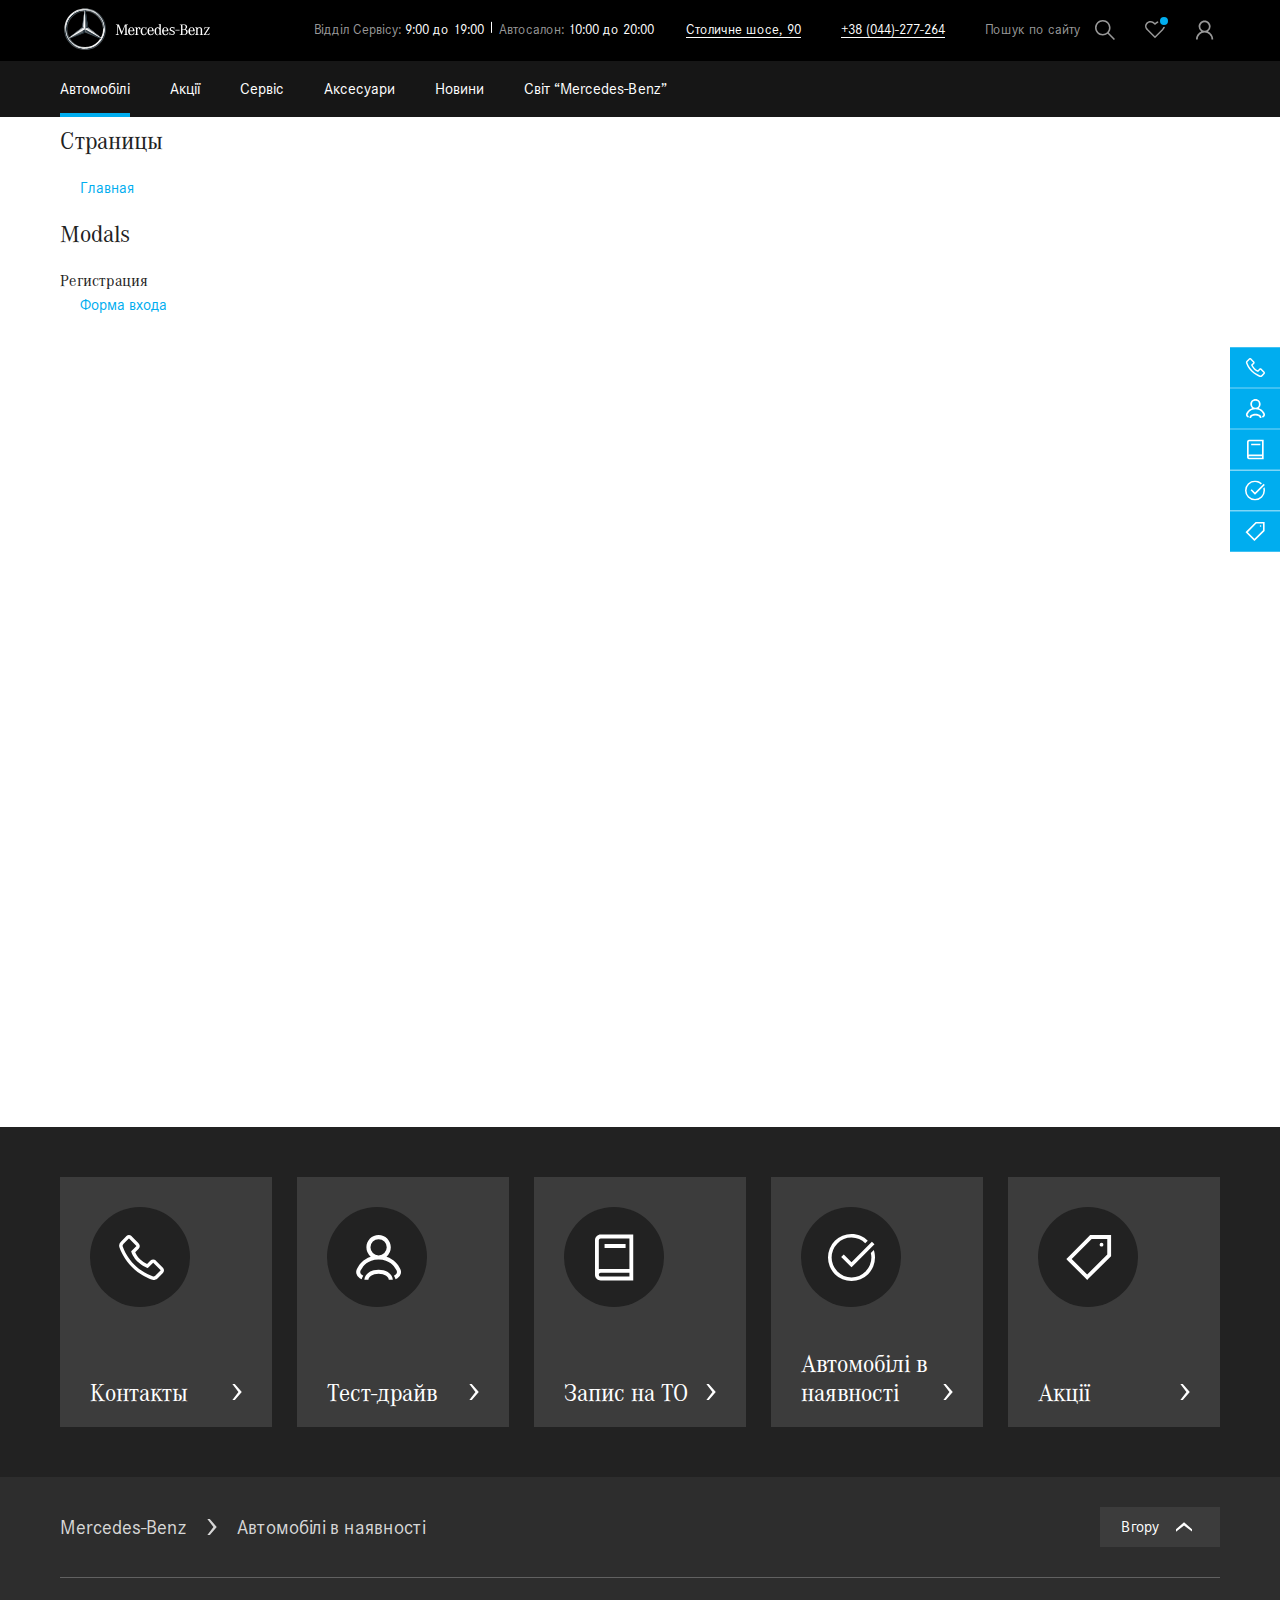
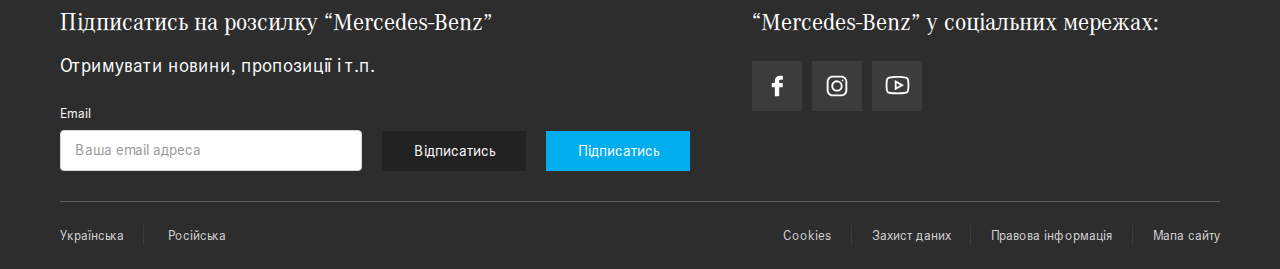
==== commit e357b05b: "fix sticki nav" ====
--- a/settings.html
+++ b/settings.html
@@ -55,7 +55,7 @@
 					
 					<div class="header__controll"> 
 						<button class="button _icon header__search">
-							Поишук по сайту
+							Пошук по сайту
 							<span class="icon">
 								<svg class="icon-search">
 									<use xlink:href="symbol/sprite.svg#icon-search"></use>
--- a/css/index.css
+++ b/css/index.css
@@ -613,6 +613,9 @@
     -webkit-box-align: center;
     align-items: center;
     -ms-flex-align: center;
+    -webkit-box-flex: 0;
+    -ms-flex: 0 0 auto;
+        flex: 0 0 auto; 
     -webkit-box-pack: center;
     -ms-flex-pack: center;
     justify-content: center;
@@ -620,7 +623,7 @@
     height: 40px;
     -webkit-transition: color .3s ease;
          -o-transition: color .3s ease;
-            transition: color .3s ease; 
+            transition: color .3s ease;
     text-decoration: none;
     color: white;
     background: #3c3c3c;
@@ -890,6 +893,10 @@
 /*============================================================================
 	COMMON
 ==============================================================================*/
+.site {
+    position: relative;
+}
+
 .container {
     max-width: 1440px;
     margin: 0 auto;
@@ -1412,6 +1419,7 @@
     -webkit-transform: translateY(calc(100% + 15px));
         -ms-transform: translateY(calc(100% + 15px));
             transform: translateY(calc(100% + 15px));
+    pointer-events: none;
     opacity: 0;
     background: #cccccc;
 }
@@ -1490,9 +1498,9 @@
     }
 }
 .card__show-options._is-active {
-    -webkit-transform: rotate(45deg);
-        -ms-transform: rotate(45deg);
-            transform: rotate(45deg);
+    -webkit-transform: rotate(135deg);
+        -ms-transform: rotate(135deg);
+            transform: rotate(135deg);
 }
 .card:hover {
     z-index: 13;
@@ -1511,7 +1519,8 @@
     z-index: 10;
 }
 .card:hover .card__options {
-    visibility: visible; 
+    visibility: visible;
+    pointer-events: all; 
     opacity: 1;
 }
 @media (max-width: 1200px) {
@@ -1589,13 +1598,31 @@
 }
 
 .card-options__item {
+    position: relative; 
     -webkit-box-align: center;
-    align-items: center; 
+    align-items: center;
     -ms-flex-align: center;
     width: 100%;
+    padding: 8px 0;
+}
+.card-options__item::after {
+    position: absolute;
+    top: 0;
+    left: -15px;
+    width: calc(100% + 30px);
+    height: 100%;
+    content: '';
+    -webkit-transition: opacity .3s ease;
+         -o-transition: opacity .3s ease;
+            transition: opacity .3s ease; 
+    opacity: 0;
+    background: #000000;
 }
 .card-options__item:not(:last-child) {
-    margin-bottom: 16px;
+    margin-bottom: 0;
+}
+.card-options__item:hover::after {
+    opacity: .05;
 }
 
 /* views
@@ -2116,17 +2143,27 @@
 }
 
 .footer-main__breadcrumbs {
-    overflow-y: scroll;
-    width: 100%; 
+    width: 70%; 
     color: #d7d7d7;
 
     fill: #d7d7d7;
 }
-.footer-main__breadcrumbs .breadcrumbs__list {
-    -ms-flex-wrap: nowrap;
-        flex-wrap: nowrap;
-    padding-bottom: 8px; 
-    white-space: nowrap;
+@media (max-width: 1200px) {
+    .footer-main__breadcrumbs {
+        overflow-x: auto;
+        overflow-y: hidden;
+        width: 100%;
+    }
+}
+
+@media (max-width: 1200px) {
+    .footer-main .breadcrumbs__list {
+        -ms-flex-wrap: nowrap;
+            flex-wrap: nowrap;
+        width: 100%;
+        padding-bottom: 8px; 
+        white-space: nowrap;
+    }
 }
 
 .footer-main__body .row {
@@ -2274,7 +2311,12 @@
 }
 
 .subscribe .form-group {
-    margin-bottom: 25px;
+    margin-bottom: 0;
+}
+@media (max-width: 660px) {
+    .subscribe .form-group {
+        margin-bottom: 25px;
+    }
 }
 
 .social {
@@ -2587,10 +2629,12 @@
 }
 
 .front-catalog__header {
+    height: 156px; 
     padding: 60px 0 40px;
 }
 @media (max-width: 1200px) {
     .front-catalog__header {
+        height: 86px; 
         padding: 29px 0 29px;
     }
 }
@@ -2613,10 +2657,12 @@
 }
 
 .front-catalog__model-sort {
+    height: 102px; 
     padding-bottom: 50px;
 }
 @media (max-width: 1200px) {
     .front-catalog__model-sort {
+        height: 70px; 
         padding-bottom: 30px;
     }
 }
@@ -2624,6 +2670,41 @@
     .front-catalog__model-sort {
         padding-bottom: 20px;
     }
+}
+
+@media (max-width: 1200px) {
+    .front-catalog .content__aside {
+        height: 91px;
+    }
+}
+
+.front-catalog._sticky .front-catalog__header {
+    height: 136px; 
+    padding: 40px 0;
+}
+@media (max-width: 1200px) {
+    .front-catalog._sticky .front-catalog__header {
+        height: 86px; 
+        padding: 29px 0 29px;
+    }
+}
+
+.front-catalog._sticky .content__aside {
+    position: relative;
+}
+
+.front-catalog._sticky .category-sort {
+    position: absolute;
+    width: 100%;
+}
+@media (max-width: 1200px) {
+    .front-catalog._sticky .category-sort {
+        position: relative;
+    }
+}
+
+.front-catalog:not(._sticky) {
+    margin-bottom: 100px;
 }
 
 .model-sort__content {
@@ -2680,7 +2761,6 @@
 }
 .model-sort__item:not(:last-child)::after {
     position: absolute;
-    z-index: -1; 
     top: 50%;
     right: 0;
     width: 1px;
@@ -2688,7 +2768,7 @@
     content: '';
     -webkit-transform: translateY(-50%);
         -ms-transform: translateY(-50%);
-            transform: translateY(-50%);
+            transform: translateY(-50%); 
     background: #d7d7d7;
 }
 @media (max-width: 1200px) {
@@ -2850,7 +2930,7 @@
     -webkit-box-align: center;
     align-items: center;
     -ms-flex-align: center;
-    padding: 10px 0;
+    padding: 8px 0;
     -webkit-transition: opacity .3s ease,     color .3s ease;
          -o-transition: opacity .3s ease,@@ -2910,6 +2990,43 @@
     .category-sort > .button {
         display: none;
     }
+}
+
+.front-catalog-sticky {
+    position: fixed;
+    z-index: 200;
+    top: 0;
+    display: none;
+    visibility: hidden;
+    width: 100%;
+    -webkit-transform: translateZ(0);
+            transform: translateZ(0);
+    opacity: 0; 
+    background: rgba(255, 255, 255, .95);
+}
+.front-catalog-sticky__header {
+    position: relative;
+    z-index: 200;
+}
+.front-catalog-sticky__group-title {
+    margin-top: -10px; 
+    padding-bottom: 30px;
+    border-bottom: 1px solid #d7d7d7;
+}
+@media (max-width: 1200px) {
+    .front-catalog-sticky__group-title {
+        font-family: 'CorporateA', serif;
+        font-size: 24px;
+        font-weight: 400;
+        line-height: 1.185;
+        padding-bottom: 20px; 
+        color: #222222;
+    }
+}
+.front-catalog-sticky._is-visible {
+    display: block;
+    visibility: visible;
+    opacity: 1;
 }
 
 /* Popup
